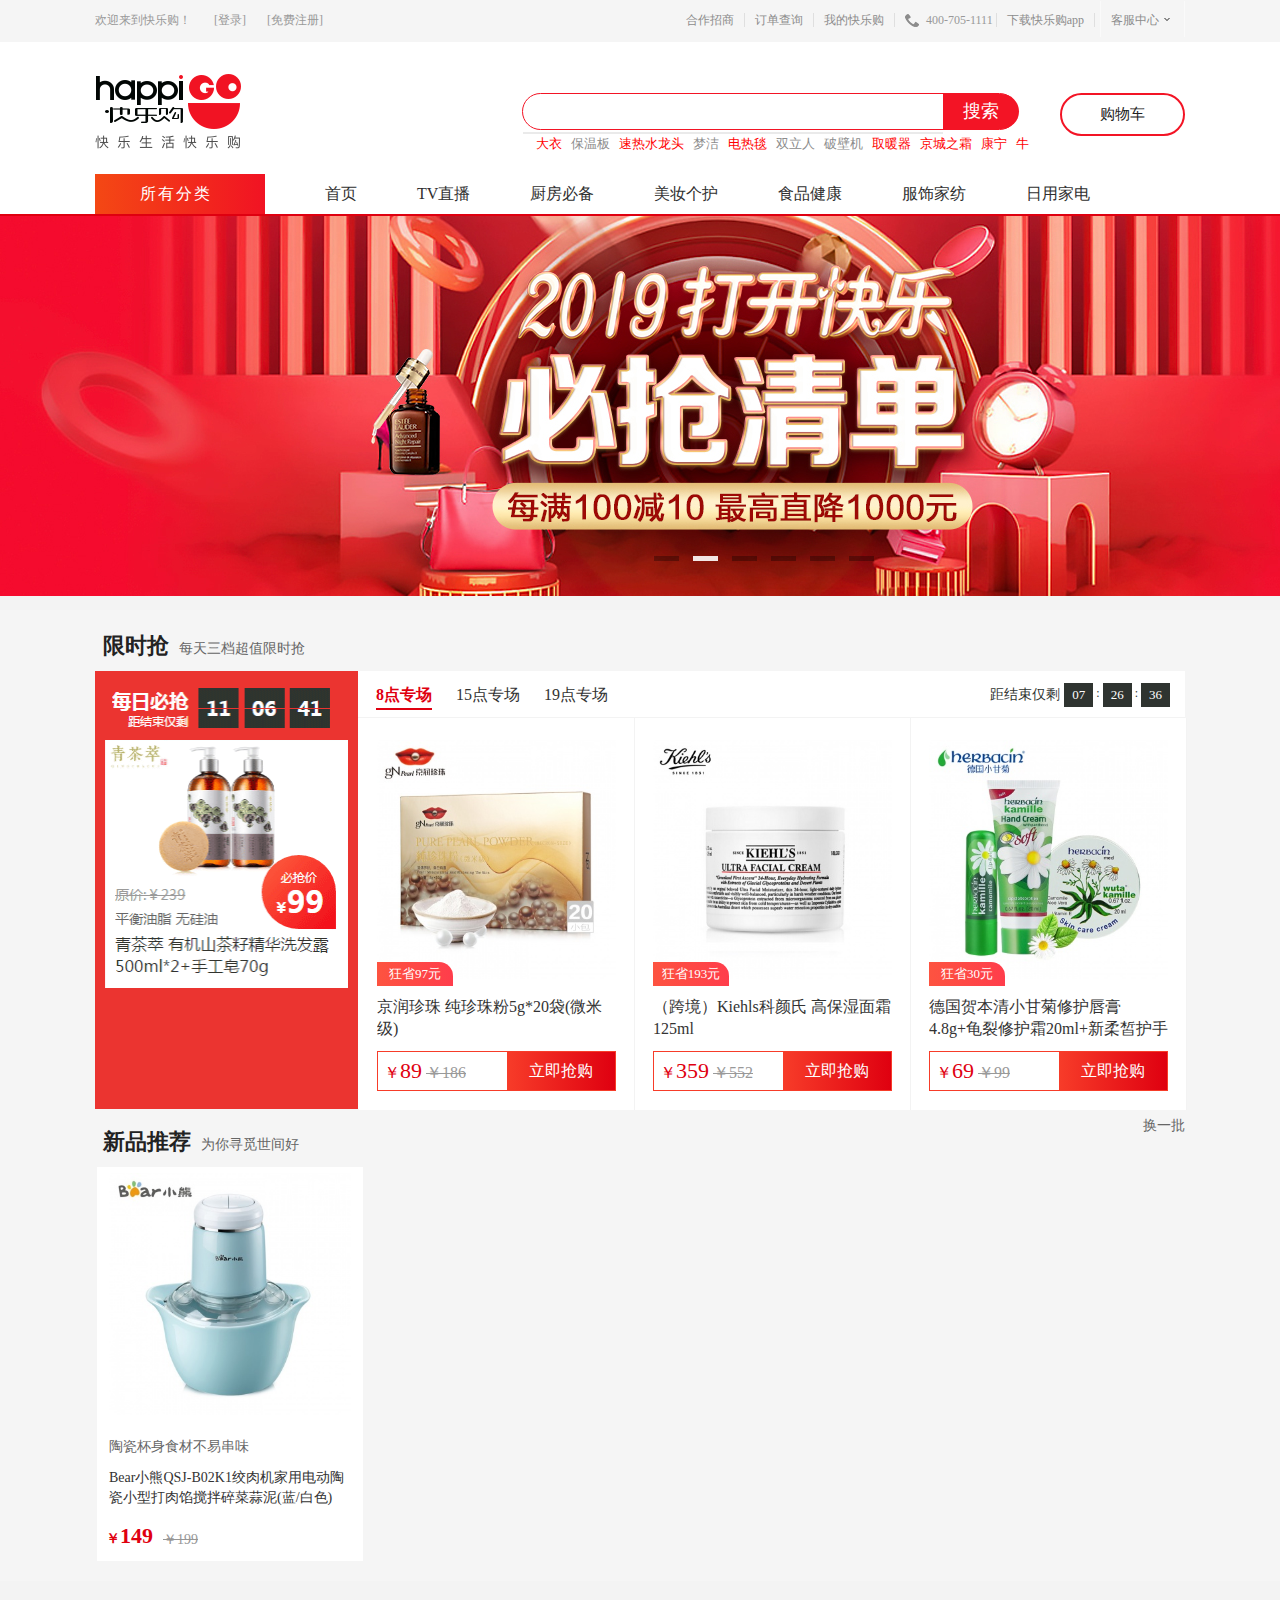
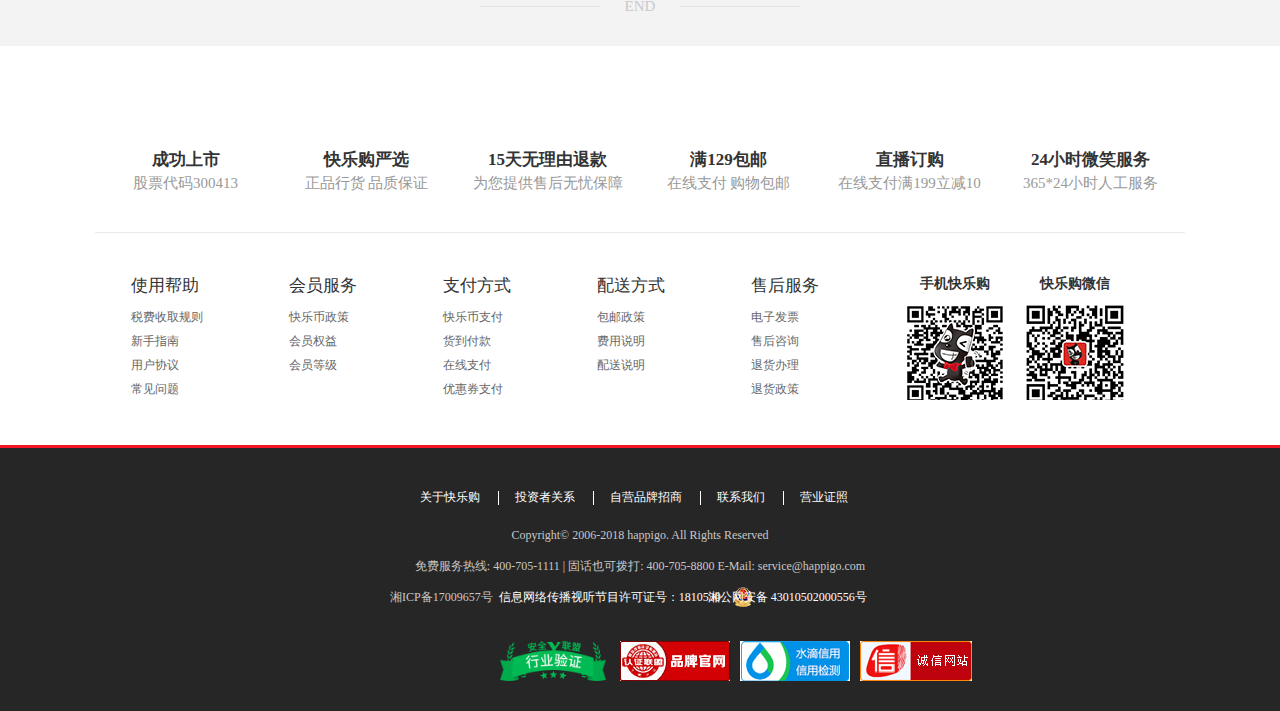
==== index.html @ 736593dd "毕业设计前端" ====
<!DOCTYPE html>
<html>

<head>
	<meta charset="UTF-8">
	<title></title>
	<link rel="stylesheet" type="text/css" href="css/reset.css" />
	<link rel="stylesheet" type="text/css" href="css/header.css" />
	<link rel="stylesheet" type="text/css" href="css/footer.css" />
	<link rel="stylesheet" type="text/css" href="css/details.css" />
	<link rel="stylesheet" href="css/index.css">
	<script src="js/jquery.min.js"></script>
	<script src="js/public.js"></script>
	<script src="js/index.js"></script>
	<!-- <script src="js/search.js"></script> -->

</head>

<body>
	<!--header-->
	<div id="header_top">
		<div class="header_top">
			<div class="h_t_l">
				<span class="h_t_l_wz">欢迎来到快乐购！</span>
				<a href="login.html" target="_blank" class="a_login">[登录] </a>
				<a href="register.html" class="a_reg">[免费注册]</a>
			</div>

			<div class="h_t_r">
				<ul>
					<li><a href="#" target="_blank">合作招商</a><span class="line"></span></li>
					<li><a href="#" target="_blank">订单查询</a><span class="line"></span></li>
					<li><a href="#" target="_blank">我的快乐购</a><span class="line"></span></li>
					<li>
						<i class="tel_icon"></i>
						<span class="sp_tel">400-705-1111</span>
						<span class="line"></span>
					</li>
					<li class="d_l_hgp">
						<a href="#">下载快乐购app</a><span class="line"></span>
						<div class="down_load_hpg" style="display: none;">
							<div class="down_load_border">
								<!--<b class="icon_top"></b>-->
								<img src="image/app.png">
								<p>快乐生活 快乐购</p>
							</div>
						</div>
					</li>
					<li class="cus_c_box">
						<a href="#">客服中心<b class="b_down"></b></a>
						<div class="cus_center" style="display: none;">
							<a href="#">帮助中心</a>
							<a href="#">会员反馈</a>
						</div>
					</li>
				</ul>
			</div>
		</div>
	</div>

	<!--header_center-->
	<div id="header_center">
		<div class="header_center">
			<div class="h_c_logo">
				<a href="#"><img src="image/logo.png"></a>
			</div>

			<div class="h_c_search">
				<div class="search_input">
					<i class="icon iconfont iconsearch"> </i>

					<form id="form1">
						<input autocomplete="off" hc="坚果"  id="keyword" class="txt_searchbox" type="text" name="keyword"
						 value="">
						<input class="btn_search" type="button" value="搜索">
					</form>
					<div class="search_his_list" >
						<ul id="oul">
							<!-- <li>
								<a class="s_h_a_key" href="#">保温</a><span class="s_h_span_count">约100000个结果</span></li>
							<li>
								<a class="s_h_a_key" href="#">保温</a><span class="s_h_span_count">约10个结果</span></li> -->
						</ul>
					</div>
				</div>
				<div class="search_key">
					<a href="#" target="_blank" title="大衣"><span style="color:#f00">大衣</span></a>
					<a href="#" target="_blank" title="保温板"> 保温板</a>
					<a href="#" target="_blank" title="速热水龙头"><span style="color:#f00">速热水龙头</span></a>
					<a href="#" target="_blank" title="梦洁">梦洁</a>
					<a href="#" target="_blank" title="电热毯"><span style="color:#f00">电热毯</span></a>
					<a href="#" target="_blank" title="双立人">双立人</a>
					<a href="#" target="_blank" title="破壁机">破壁机</a>
					<a href="#" target="_blank" title="取暖器"><span style="color:#f00">取暖器</span></a>
					<a href="#" target="_blank" title="京城之霜"><span style="color:#f00">京城之霜</span></a>
					<a href="#" target="_blank" title="康宁"><span style="color:#f00">康宁</span></a>
					<a href="#" target="_blank" title="牛奶"><span style="color:#f00">牛奶</span></a>
					<a href="#" target="_blank" title="羽绒服">羽绒服</a>
				</div>
			</div>
			<div class="h_c_right">
				<a href="#" class="h_c_r_car">
					<i class="iconfont_car iconfont"></i>
					<span>购物车</span>
				</a>
			</div>
		</div>
	</div>
	<!--nav-->
	<div id="nav">
		<div style="border-bottom: 2px solid #df0010;">
			<div class="w1090">
				<div class="full_nav">
					<ul class="nav">
						<li class="li_all_type">
							<a href="#"><i class="iconfont b_down"></i>所有分类</a>
						</li>
						<li class="home  on"><a href="/">首页</a></li>
						<li><a href="#">TV直播</a></li>
						<li><a href="category.html">厨房必备</a></li>
						<li><a href="category1.html">美妆个护</a></li>
						<li><a href="category2.html">食品健康</a></li>
						<li><a href="category3.html">服饰家纺</a></li>
						<li><a href="category4.html">日用家电</a></li>
					</ul>
					<!--首页分类-->
					<div class="index_type" style="display: none;">
						<ul class="index_type_ul">
							<li class="li_has_down">
								<a class="type_color" target="_blank" href="#">
									<i class="iconfont i_type i_type_mwcf"></i> &nbsp 个护美妆 &nbsp<i class="iconfont icontypearrow"></i>
								</a>
								<div class="nav_type_list" style="display: none;">
									<ul class="se_type">
										<li class="ClearFix">
											<a class="type_tit" href="#">面部护理<i class="iconfont"></i></a>
											<div class="three_type">
												<a target="_blank" href="#">面膜</a>
												<a target="_blank" href="#">乳液面霜</a>
												<a target="_blank" href="#">精华</a>
												<a target="_blank" href="#">护肤套组</a>
												<a target="_blank" href="#">防晒隔离</a>
												<a target="_blank" href="#">爽肤水</a>
												<a target="_blank" href="#">洁面乳</a>
												<a target="_blank" href="#">眼部护理</a>
												<a target="_blank" href="#">眼膜</a>
											</div>
										</li>
										<li class="ClearFix">
											<a class="type_tit" href="#">香水彩妆<i class="iconfont"></i></a>
											<div class="three_type">
												<a target="_blank" href="#">唇膏唇彩</a>
												<a target="_blank" href="#">遮瑕</a>
												<a target="_blank" href="#">粉底粉饼</a>
												<a target="_blank" href="#">睫毛膏</a>
												<a target="_blank" href="#">眉笔</a>
												<a target="_blank" href="#">眼影/眼线</a>
												<a target="_blank" href="#">彩妆工具</a>
												<a target="_blank" href="#">卸妆</a>
												<a target="_blank" href="#">眼部护理</a>
												<a target="_blank" href="#">女士香水</a>
											</div>
										</li>
										<li class="ClearFix">
											<a class="type_tit" href="#">美发护发<i class="iconfont"></i></a>
											<div class="three_type">
												<a target="_blank" href="#">洗发水</a>
												<a target="_blank" href="#">护发素</a>
												<a target="_blank" href="#">洗护套装</a>
												<a target="_blank" href="#">卷发棒</a>
												<a target="_blank" href="#">电吹风</a>
												<a target="_blank" href="#">染发</a>
												<a target="_blank" href="#">电吹风</a>
												<a target="_blank" href="#">染发</a>
											</div>
										</li>
										<li class="ClearFix">
											<a class="type_tit" href="#">身体护理<i class="iconfont"></i></a>
											<div class="three_type">
												<a target="_blank" href="#">私密护理</a>
												<a target="_blank" href="#">手工皂</a>
												<a target="_blank" href="#">美容养颜</a>
												<a target="_blank" href="#">磨砂膏</a>
												<a target="_blank" href="#">沐浴露</a>
												<a target="_blank" href="#">手足护理</a>
												<a target="_blank" href="#">身体乳</a>
												<a target="_blank" href="#">香薰精油</a>
												<a target="_blank" href="#">卫生巾</a>
												<a target="_blank" href="#">纤体瘦身</a>
											</div>
										</li>
										<li class="ClearFix">
											<a class="type_tit" href="#">美容工具<i class="iconfont"></i></a>
											<div class="three_type">
												<a target="_blank" href="#">美容仪</a>
												<a target="_blank" href="#">洁面仪</a>
												<a target="_blank" href="#">理发器</a>
												<a target="_blank" href="#">剃须刀</a>
												<a target="_blank" href="#">剃毛器</a>
												<a target="_blank" href="#">美容配件</a>
												<a target="_blank" href="#">剃毛器</a>
												<a target="_blank" href="#">美容配件</a>
											</div>
										</li>
										<li class="ClearFix">
											<a class="type_tit" href="#">口腔护理<i class="iconfont"></i></a>
											<div class="three_type">
												<a target="_blank" href="#">牙膏</a>
												<a target="_blank" href="#">牙刷</a>
											</div>
										</li>
									</ul>
								</div>
							</li>
							<li class="li_has_down">
								<!--食品健康 餐厨日用 服装配饰 布艺家纺 家电数码 品牌馆-->
								<a class="type_color" target="_blank" href="#">
									<i class="iconfont i_type i_type_mwcf"></i> &nbsp 食品健康 &nbsp<i class="iconfont icontypearrow"></i>
								</a>
								<div class="nav_type_list" style="display: none;">
									<ul class="se_type">
										<li class="ClearFix">
											<a class="type_tit" href="#">饮料冲调<i class="iconfont"></i></a>
											<div class="three_type">
												<a target="_blank" href="#">牛奶/酸奶</a>
												<a target="_blank" href="#">麦片/代餐粉</a>
												<a target="_blank" href="#">蜂蜜</a>
												<a target="_blank" href="#">冲调饮品</a>
												<a target="_blank" href="#">红糖/黑糖</a>
												<a target="_blank" href="#">咖啡</a>
												<a target="_blank" href="#">红糖/黑糖</a>
												<a target="_blank" href="#">咖啡</a>
											</div>
										</li>
										<li class="ClearFix">
											<a class="type_tit" href="#">粮油调味<i class="iconfont"></i></a>
											<div class="three_type">
												<a target="_blank" href="#">米面</a>
												<a target="_blank" href="#">五谷</a>
												<a target="_blank" href="#">食用油</a>
												<a target="_blank" href="#">速食食品</a>
												<a target="_blank" href="#">南北干货</a>
												<a target="_blank" href="#">调料</a>
												<a target="_blank" href="#">腊味</a>
												<a target="_blank" href="#">调料</a>
												<a target="_blank" href="#">腊味</a>
											</div>
										</li>
										<li class="ClearFix">
											<a class="type_tit" href="#">酒水茗茶<i class="iconfont"></i></a>
											<div class="three_type">
												<a target="_blank" href="#">白酒</a>
												<a target="_blank" href="#">进口红酒</a>
												<a target="_blank" href="#">国产红酒</a>
												<a target="_blank" href="#">啤酒</a>
												<a target="_blank" href="#">黑茶/普洱</a>
												<a target="_blank" href="#">红茶/绿茶</a>
												<a target="_blank" href="#">花草茶</a>
											</div>
										</li>
										<li class="ClearFix">
											<a class="type_tit" href="#">休闲食品<i class="iconfont"></i></a>
											<div class="three_type">
												<a target="_blank" href="#">坚果/果干</a>
												<a target="_blank" href="#">饼干糕点</a>
												<a target="_blank" href="#">糖果/巧克力</a>
												<a target="_blank" href="#">零食</a>
												<a target="_blank" href="#">麻辣零食</a>
												<a target="_blank" href="#">饼干糕点</a>
												<a target="_blank" href="#">糖果/巧克力</a>
												<a target="_blank" href="#">零食</a>
											</div>
										</li>
										<li class="ClearFix">
											<a class="type_tit" href="#">营养保健<i class="iconfont"></i></a>
											<div class="three_type">
												<a target="_blank" href="#">红枣/枸杞</a>
												<a target="_blank" href="#">女性保养</a>
												<a target="_blank" href="#">阿胶/燕窝</a>
												<a target="_blank" href="#">传统滋补</a>
												<a target="_blank" href="#">基本保健</a>
												<a target="_blank" href="#">瘦身/酵素</a>
												<a target="_blank" href="#">花草茶</a>
											</div>
										</li>
										<li class="ClearFix">
											<a class="type_tit" href="#">生鲜食品<i class="iconfont"></i></a>
											<div class="three_type">
												<a target="_blank" href="#">新鲜果蔬</a>
												<a target="_blank" href="#">肉类</a>
												<a target="_blank" href="#">家禽蛋类</a>
												<a target="_blank" href="#">大闸蟹</a>
												<a target="_blank" href="#">生鲜水产</a>
											</div>
										</li>
									</ul>
								</div>
							</li>
							<li class="li_has_down">
								<!--食品健康 餐厨日用 服装配饰 布艺家纺 家电数码 品牌馆-->
								<a class="type_color" target="_blank" href="#">
									<i class="iconfont i_type i_type_mwcf"></i> &nbsp 餐厨日用 &nbsp<i class="iconfont icontypearrow"></i>
								</a>
								<div class="nav_type_list" style="display: none;">
									<ul class="se_type">
										<li class="ClearFix">
											<a class="type_tit" href="#">烹饪锅具<i class="iconfont"></i></a>
											<div class="three_type">
												<a href="#">透明锅</a>
												<a href="#">炒锅/煎锅</a>
												<a href="#">汤锅/奶锅</a>
												<a href="#">大牌锅具</a>
												<a href="#">高速快锅</a>
												<a href="#">煲</a>
												<a href="#">炒锅/煎锅</a>
												<a href="#">汤锅/奶锅</a>
											</div>
										</li>
										<li class="ClearFix">
											<a class="type_tit" href="#">生活用品<i class="iconfont"></i></a>
											<div class="three_type">
												<a href="#">个人清洁</a>
												<a href="#">厨房用品</a>
												<a href="#">日常用品</a>
												<a href="#">个人清洁</a>
												<a href="#">厨房用品</a>
												<a href="#">日常用品</a>
												<a href="#">日常用品</a>
											</div>
										</li>
										<li class="ClearFix">
											<a class="type_tit" href="#">厨房电器<i class="iconfont"></i></a>
											<div class="three_type">
												<a href="#">电热水龙头</a>
												<a href="#">保温板</a>
												<a href="#">破壁/豆浆机</a>
												<a href="#">养生/电水壶</a>
												<a href="#">电饭煲</a>
												<a href="#">电炖/电火锅</a>
												<a href="#">电压力/电蒸锅</a>
												<a href="#">烤箱/微波炉</a>
												<a href="#">净水设备</a>
												<a href="#">料理/研磨机</a>
												<a href="#">榨汁/原汁机</a>
												<a href="#">酵素/酸奶机</a>
												<a href="#">面包/和面机</a>
												<a href="#">吐司/煮蛋器</a>
												<a href="#">烟灶消热</a>
												<a href="#">炉具</a>
												<a href="#">消毒/保洁柜</a>
												<a href="#">洗碗机</a>
												<a href="#">咖啡机</a>
												<a href="#">甜点机</a>
												<a href="#">冰淇淋机</a>
											</div>
										</li>
										<li class="ClearFix">
											<a class="type_tit" href="#">清洁收纳<i class="iconfont"></i></a>
											<div class="three_type">
												<a href="#">清洁用品</a>
												<a href="#">收纳用品</a>
												<a href="#">晾晒置物</a>
												<a href="#">清洁用品</a>
												<a href="#">收纳用品</a>
												<a href="#">晾晒置物</a>
												<a href="#">清洁用品</a>
											</div>
										</li>
										<li class="ClearFix">
											<a class="type_tit" href="#">厨房用具<i class="iconfont"></i></a>
											<div class="three_type">
												<a href="#">刀</a>
												<a href="#">砧板/托盘</a>
												<a href="#">保鲜盒/罐</a>
												<a href="#">米箱</a>
												<a href="#">刀</a>
												<a href="#">砧板/托盘</a>
												<a href="#">保鲜盒/罐</a>
												<a href="#">米箱</a>
											</div>
										</li>
										<li class="ClearFix">
											<a class="type_tit" href="#">厨房配件<i class="iconfont"></i></a>
											<div class="three_type">
												<a href="#">保温饭盒</a>
												<a href="#">置物架</a>
												<a href="#">冰箱收纳</a>
												<a href="#">调料收纳</a>
												<a href="#">厨房小工具</a>
												<a href="#">厨房清洁</a>
												<a href="#">厨房小工具</a>
												<a href="#">厨房清洁</a>
											</div>
										</li>
										<li class="ClearFix">
											<a class="type_tit" href="#">家装建材<i class="iconfont"></i></a>
											<div class="three_type">
												<a href="#">照明灯具</a>
												<a href="#">卫浴用品</a>
												<a href="#">其他</a>
											</div>
										</li>
									</ul>
								</div>
							</li>
							<li class="li_has_down">
								<!--食品健康 餐厨日用 服装配饰 布艺家纺 家电数码 品牌馆-->
								<a class="type_color" target="_blank" href="#">
									<i class="iconfont i_type i_type_mwcf"></i> &nbsp 服装配饰 &nbsp<i class="iconfont icontypearrow"></i>
								</a>
								<div class="nav_type_list" style="display: none;">
									<ul class="se_type">
										<li class="ClearFix">
											<a class="type_tit" href="#">面部护理<i class="iconfont"></i></a>
											<div class="three_type">
												<a target="_blank" href="#">面膜</a>
												<a target="_blank" href="#">乳液面霜</a>
												<a target="_blank" href="#">精华</a>
												<a target="_blank" href="#">护肤套组</a>
												<a target="_blank" href="#">防晒隔离</a>
												<a target="_blank" href="#">爽肤水</a>
												<a target="_blank" href="#">洁面乳</a>
												<a target="_blank" href="#">眼部护理</a>
												<a target="_blank" href="#">眼膜</a>
											</div>
										</li>
										<li class="ClearFix">
											<a class="type_tit" href="#">香水彩妆<i class="iconfont"></i></a>
											<div class="three_type">
												<a target="_blank" href="#">唇膏唇彩</a>
												<a target="_blank" href="#">遮瑕</a>
												<a target="_blank" href="#">粉底粉饼</a>
												<a target="_blank" href="#">睫毛膏</a>
												<a target="_blank" href="#">眉笔</a>
												<a target="_blank" href="#">眼影/眼线</a>
												<a target="_blank" href="#">彩妆工具</a>
												<a target="_blank" href="#">卸妆</a>
												<a target="_blank" href="#">眼部护理</a>
												<a target="_blank" href="#">女士香水</a>
											</div>
										</li>
										<li class="ClearFix">
											<a class="type_tit" href="#">美发护发<i class="iconfont"></i></a>
											<div class="three_type">
												<a target="_blank" href="#">洗发水</a>
												<a target="_blank" href="#">护发素</a>
												<a target="_blank" href="#">洗护套装</a>
												<a target="_blank" href="#">卷发棒</a>
												<a target="_blank" href="#">电吹风</a>
												<a target="_blank" href="#">染发</a>
												<a target="_blank" href="#">电吹风</a>
												<a target="_blank" href="#">染发</a>
											</div>
										</li>
										<li class="ClearFix">
											<a class="type_tit" href="#">身体护理<i class="iconfont"></i></a>
											<div class="three_type">
												<a target="_blank" href="#">私密护理</a>
												<a target="_blank" href="#">手工皂</a>
												<a target="_blank" href="#">美容养颜</a>
												<a target="_blank" href="#">磨砂膏</a>
												<a target="_blank" href="#">沐浴露</a>
												<a target="_blank" href="#">手足护理</a>
												<a target="_blank" href="#">身体乳</a>
												<a target="_blank" href="#">香薰精油</a>
												<a target="_blank" href="#">卫生巾</a>
												<a target="_blank" href="#">纤体瘦身</a>
											</div>
										</li>
										<li class="ClearFix">
											<a class="type_tit" href="#">美容工具<i class="iconfont"></i></a>
											<div class="three_type">
												<a target="_blank" href="#">美容仪</a>
												<a target="_blank" href="#">洁面仪</a>
												<a target="_blank" href="#">理发器</a>
												<a target="_blank" href="#">剃须刀</a>
												<a target="_blank" href="#">剃毛器</a>
												<a target="_blank" href="#">美容配件</a>
												<a target="_blank" href="#">剃毛器</a>
												<a target="_blank" href="#">美容配件</a>
											</div>
										</li>
										<li class="ClearFix">
											<a class="type_tit" href="#">口腔护理<i class="iconfont"></i></a>
											<div class="three_type">
												<a target="_blank" href="#">牙膏</a>
												<a target="_blank" href="#">牙刷</a>
											</div>
										</li>
									</ul>
								</div>
							</li>
							<li class="li_has_down">
								<!--食品健康 餐厨日用 服装配饰 布艺家纺 家电数码 品牌馆-->
								<a class="type_color" target="_blank" href="#">
									<i class="iconfont i_type i_type_mwcf"></i> &nbsp 布艺家纺 &nbsp<i class="iconfont icontypearrow"></i>
								</a>
								<div class="nav_type_list" style="display: none;">
									<ul class="se_type">
										<li class="ClearFix">
											<a class="type_tit" href="#">面部护理<i class="iconfont"></i></a>
											<div class="three_type">
												<a target="_blank" href="#">面膜</a>
												<a target="_blank" href="#">乳液面霜</a>
												<a target="_blank" href="#">精华</a>
												<a target="_blank" href="#">护肤套组</a>
												<a target="_blank" href="#">防晒隔离</a>
												<a target="_blank" href="#">爽肤水</a>
												<a target="_blank" href="#">洁面乳</a>
												<a target="_blank" href="#">眼部护理</a>
												<a target="_blank" href="#">眼膜</a>
											</div>
										</li>
										<li class="ClearFix">
											<a class="type_tit" href="#">香水彩妆<i class="iconfont"></i></a>
											<div class="three_type">
												<a target="_blank" href="#">唇膏唇彩</a>
												<a target="_blank" href="#">遮瑕</a>
												<a target="_blank" href="#">粉底粉饼</a>
												<a target="_blank" href="#">睫毛膏</a>
												<a target="_blank" href="#">眉笔</a>
												<a target="_blank" href="#">眼影/眼线</a>
												<a target="_blank" href="#">彩妆工具</a>
												<a target="_blank" href="#">卸妆</a>
												<a target="_blank" href="#">眼部护理</a>
												<a target="_blank" href="#">女士香水</a>
											</div>
										</li>
										<li class="ClearFix">
											<a class="type_tit" href="#">美发护发<i class="iconfont"></i></a>
											<div class="three_type">
												<a target="_blank" href="#">洗发水</a>
												<a target="_blank" href="#">护发素</a>
												<a target="_blank" href="#">洗护套装</a>
												<a target="_blank" href="#">卷发棒</a>
												<a target="_blank" href="#">电吹风</a>
												<a target="_blank" href="#">染发</a>
												<a target="_blank" href="#">电吹风</a>
												<a target="_blank" href="#">染发</a>
											</div>
										</li>
										<li class="ClearFix">
											<a class="type_tit" href="#">身体护理<i class="iconfont"></i></a>
											<div class="three_type">
												<a target="_blank" href="#">私密护理</a>
												<a target="_blank" href="#">手工皂</a>
												<a target="_blank" href="#">美容养颜</a>
												<a target="_blank" href="#">磨砂膏</a>
												<a target="_blank" href="#">沐浴露</a>
												<a target="_blank" href="#">手足护理</a>
												<a target="_blank" href="#">身体乳</a>
												<a target="_blank" href="#">香薰精油</a>
												<a target="_blank" href="#">卫生巾</a>
												<a target="_blank" href="#">纤体瘦身</a>
											</div>
										</li>
										<li class="ClearFix">
											<a class="type_tit" href="#">美容工具<i class="iconfont"></i></a>
											<div class="three_type">
												<a target="_blank" href="#">美容仪</a>
												<a target="_blank" href="#">洁面仪</a>
												<a target="_blank" href="#">理发器</a>
												<a target="_blank" href="#">剃须刀</a>
												<a target="_blank" href="#">剃毛器</a>
												<a target="_blank" href="#">美容配件</a>
												<a target="_blank" href="#">剃毛器</a>
												<a target="_blank" href="#">美容配件</a>
											</div>
										</li>
										<li class="ClearFix">
											<a class="type_tit" href="#">口腔护理<i class="iconfont"></i></a>
											<div class="three_type">
												<a target="_blank" href="#">牙膏</a>
												<a target="_blank" href="#">牙刷</a>
											</div>
										</li>
									</ul>
								</div>
							</li>
							<li class="li_has_down">
								<a class="type_color" target="_blank" href="#">
									<i class="iconfont i_type i_type_mwcf"></i> &nbsp 家电数码 &nbsp<i class="iconfont icontypearrow"></i>
								</a>
								<div class="nav_type_list" style="display: none;">
									<ul class="se_type">
										<li class="ClearFix">
											<a class="type_tit" href="#">面部护理<i class="iconfont"></i></a>
											<div class="three_type">
												<a target="_blank" href="#">面膜</a>
												<a target="_blank" href="#">乳液面霜</a>
												<a target="_blank" href="#">精华</a>
												<a target="_blank" href="#">护肤套组</a>
												<a target="_blank" href="#">防晒隔离</a>
												<a target="_blank" href="#">爽肤水</a>
												<a target="_blank" href="#">洁面乳</a>
												<a target="_blank" href="#">眼部护理</a>
												<a target="_blank" href="#">眼膜</a>
											</div>
										</li>
										<li class="ClearFix">
											<a class="type_tit" href="#">香水彩妆<i class="iconfont"></i></a>
											<div class="three_type">
												<a target="_blank" href="#">唇膏唇彩</a>
												<a target="_blank" href="#">遮瑕</a>
												<a target="_blank" href="#">粉底粉饼</a>
												<a target="_blank" href="#">睫毛膏</a>
												<a target="_blank" href="#">眉笔</a>
												<a target="_blank" href="#">眼影/眼线</a>
												<a target="_blank" href="#">彩妆工具</a>
												<a target="_blank" href="#">卸妆</a>
												<a target="_blank" href="#">眼部护理</a>
												<a target="_blank" href="#">女士香水</a>
											</div>
										</li>
										<li class="ClearFix">
											<a class="type_tit" href="#">美发护发<i class="iconfont"></i></a>
											<div class="three_type">
												<a target="_blank" href="#">洗发水</a>
												<a target="_blank" href="#">护发素</a>
												<a target="_blank" href="#">洗护套装</a>
												<a target="_blank" href="#">卷发棒</a>
												<a target="_blank" href="#">电吹风</a>
												<a target="_blank" href="#">染发</a>
												<a target="_blank" href="#">电吹风</a>
												<a target="_blank" href="#">染发</a>
											</div>
										</li>
										<li class="ClearFix">
											<a class="type_tit" href="#">身体护理<i class="iconfont"></i></a>
											<div class="three_type">
												<a target="_blank" href="#">私密护理</a>
												<a target="_blank" href="#">手工皂</a>
												<a target="_blank" href="#">美容养颜</a>
												<a target="_blank" href="#">磨砂膏</a>
												<a target="_blank" href="#">沐浴露</a>
												<a target="_blank" href="#">手足护理</a>
												<a target="_blank" href="#">身体乳</a>
												<a target="_blank" href="#">香薰精油</a>
												<a target="_blank" href="#">卫生巾</a>
												<a target="_blank" href="#">纤体瘦身</a>
											</div>
										</li>
										<li class="ClearFix">
											<a class="type_tit" href="#">美容工具<i class="iconfont"></i></a>
											<div class="three_type">
												<a target="_blank" href="#">美容仪</a>
												<a target="_blank" href="#">洁面仪</a>
												<a target="_blank" href="#">理发器</a>
												<a target="_blank" href="#">剃须刀</a>
												<a target="_blank" href="#">剃毛器</a>
												<a target="_blank" href="#">美容配件</a>
												<a target="_blank" href="#">剃毛器</a>
												<a target="_blank" href="#">美容配件</a>
											</div>
										</li>
										<li class="ClearFix">
											<a class="type_tit" href="#">口腔护理<i class="iconfont"></i></a>
											<div class="three_type">
												<a target="_blank" href="#">牙膏</a>
												<a target="_blank" href="#">牙刷</a>
											</div>
										</li>
									</ul>
								</div>
							</li>
							<li class="li_has_down">
								<!--食品健康 餐厨日用 服装配饰 布艺家纺 家电数码 品牌馆-->
								<a class="type_color" target="_blank" href="#">
									<i class="iconfont i_type i_type_mwcf"></i> &nbsp &nbsp 品牌馆 &nbsp &nbsp<i class="iconfont icontypearrow"></i>
								</a>
								<div class="nav_type_list" style="display: none;">
									<ul class="se_type">
										<li class="ClearFix">
											<a class="type_tit" href="#">烹饪锅具<i class="iconfont"></i></a>
											<div class="three_type">
												<a href="#">透明锅</a>
												<a href="#">炒锅/煎锅</a>
												<a href="#">汤锅/奶锅</a>
												<a href="#">大牌锅具</a>
												<a href="#">高速快锅</a>
												<a href="#">煲</a>
												<a href="#">炒锅/煎锅</a>
												<a href="#">汤锅/奶锅</a>
											</div>
										</li>
										<li class="ClearFix">
											<a class="type_tit" href="#">生活用品<i class="iconfont"></i></a>
											<div class="three_type">
												<a href="#">个人清洁</a>
												<a href="#">厨房用品</a>
												<a href="#">日常用品</a>
												<a href="#">个人清洁</a>
												<a href="#">厨房用品</a>
												<a href="#">日常用品</a>
												<a href="#">日常用品</a>
											</div>
										</li>
										<li class="ClearFix">
											<a class="type_tit" href="#">厨房电器<i class="iconfont"></i></a>
											<div class="three_type">
												<a href="#">电热水龙头</a>
												<a href="#">保温板</a>
												<a href="#">破壁/豆浆机</a>
												<a href="#">养生/电水壶</a>
												<a href="#">电饭煲</a>
												<a href="#">电炖/电火锅</a>
												<a href="#">电压力/电蒸锅</a>
												<a href="#">烤箱/微波炉</a>
												<a href="#">净水设备</a>
												<a href="#">料理/研磨机</a>
												<a href="#">榨汁/原汁机</a>
												<a href="#">酵素/酸奶机</a>
												<a href="#">面包/和面机</a>
												<a href="#">吐司/煮蛋器</a>
												<a href="#">烟灶消热</a>
												<a href="#">炉具</a>
												<a href="#">消毒/保洁柜</a>
												<a href="#">洗碗机</a>
												<a href="#">咖啡机</a>
												<a href="#">甜点机</a>
												<a href="#">冰淇淋机</a>
											</div>
										</li>
										<li class="ClearFix">
											<a class="type_tit" href="#">清洁收纳<i class="iconfont"></i></a>
											<div class="three_type">
												<a href="#">清洁用品</a>
												<a href="#">收纳用品</a>
												<a href="#">晾晒置物</a>
												<a href="#">清洁用品</a>
												<a href="#">收纳用品</a>
												<a href="#">晾晒置物</a>
												<a href="#">清洁用品</a>
											</div>
										</li>
										<li class="ClearFix">
											<a class="type_tit" href="#">厨房用具<i class="iconfont"></i></a>
											<div class="three_type">
												<a href="#">刀</a>
												<a href="#">砧板/托盘</a>
												<a href="#">保鲜盒/罐</a>
												<a href="#">米箱</a>
												<a href="#">刀</a>
												<a href="#">砧板/托盘</a>
												<a href="#">保鲜盒/罐</a>
												<a href="#">米箱</a>
											</div>
										</li>
										<li class="ClearFix">
											<a class="type_tit" href="#">厨房配件<i class="iconfont"></i></a>
											<div class="three_type">
												<a href="#">保温饭盒</a>
												<a href="#">置物架</a>
												<a href="#">冰箱收纳</a>
												<a href="#">调料收纳</a>
												<a href="#">厨房小工具</a>
												<a href="#">厨房清洁</a>
												<a href="#">厨房小工具</a>
												<a href="#">厨房清洁</a>
											</div>
										</li>
										<li class="ClearFix">
											<a class="type_tit" href="#">家装建材<i class="iconfont"></i></a>
											<div class="three_type">
												<a href="#">照明灯具</a>
												<a href="#">卫浴用品</a>
												<a href="#">其他</a>
											</div>
										</li>
									</ul>
								</div>
							</li>
						</ul>
					</div>
				</div>

			</div>
		</div>
	</div>

	<!--banner-->
	<div id="details">
		<div class="details">
			<div class="banner" id="banner">
				<ul class="img-list" id="img-list">
					<li style="z-index: 6;"><img src="image/banner1.jpg"></li>
					<li style="z-index: 5;"><img src="image/banner2.jpg"></li>
					<li style="z-index: 4;"><img src="image/banner3.jpg"></li>
					<li style="z-index: 3;"><img src="image/banner4.jpg"></li>
					<li style="z-index: 2;"><img src="image/banner5.jpg"></li>
					<li style="z-index: 1;"><img src="image/banner6.jpg"></li>
				</ul>

				<ul style="z-index: 10;" class="banner-nav-list" id="banner-nav-list">
					<span class=""></span>
					<span class="on"></span>
					<span class=""></span>
					<span class=""></span>
					<span class=""></span>
					<span class=""></span>
				</ul>
			</div>

			<!--限时抢-->
			<!--标题-->
			<div id="xsq">
				<div class="xsq">
					<div class="vedio_title ClearFix">
						<div class="v_h2">
							<p class="h2_top"><i></i>限时抢<span>每天三档超值限时抢</span></p>
						</div>
					</div>
					<!--左边-->
					<img class="xsqg_L" src="image/xsq_l.png" />
					<!--右边-->
					<div class="xsqg_R">
						<!--限时抢切换tab-->
						<div class="floor_title">
							<ul class="floor_type">
								<li class="on"><a href="javascript:;">8点专场</a></li>
								<li><a href="javascript:;">15点专场</a></li>
								<li><a href="javascript:;">19点专场</a></li>
							</ul>
							<div class="xsqg_djs" style="display:none">
								距结束仅剩<span class="xsqg_djs_time djs_time" data-endtime="26796"><b class="djs_h">07</b><span>:</span><b class="djs_m">26</b><span>:</span><b
								class="djs_s">36</b></span>
							</div>
							<div class="xsqg_djs">
								距结束仅剩<span class="xsqg_djs_time djs_time" data-endtime="26796"><b class="djs_h">07</b><span>:</span><b class="djs_m">26</b><span>:</span><b
								class="djs_s">36</b></span>
							</div>
							<div class="xsqg_djs" style="display:none">
								距开始仅剩<span class="xsqg_djs_time djs_time" data-endtime="8796"><b class="djs_h">02</b><span>:</span><b class="djs_m">26</b><span>:</span><b
								class="djs_s">36</b></span>
							</div>
						</div>
						<!--限时抢商品 8点专场-->
						<div class="xsqg_list">
							<div class="tempWrap" style="overflow:hidden; position:relative; width:828px">
								<ul class="xsqg_ul" style="width: 5244px; left: 0px; position: relative; overflow: hidden; padding: 0px; margin: 0px;">
									<!--li_start已开始 li_wait 提前看 li_over 已经束-->
									<li class="li_start hrefB" style="float: left; width: 239px;">
										<a href="detalis.html?bid=5ca2274a44a2653320d67e3b" target="_blank" class="sxqg_img hrefA">
											<img src="image/jrzz.jpg" style="display:inline" onerror="this.onerror=null;this.src='http://ecimg.happigo.com/resource/web/new_web/images/img_default_goods.png'">
											<div class="xsqg_jbkuangsheng">狂省97元</div>
										</a>
										<a href="detalis.html?bid=5ca2274a44a2653320d67e3b" target="_blank" class="xsqg_title hrefA">
											<p class="xsqg_title1">京润珍珠 纯珍珠粉5g*20袋(微米级)</p>
										</a>
										<div class="xsqg_btn">
											<div class="xsqg_l"><span class="xsqg_p1">￥<strong>89</strong></span>
												<span class="xsqg_p2">￥186</span>
											</div>
											<a href="detalis.html?bid=5ca2274a44a2653320d67e3b" target="_blank" class="xsqg_buy hrefA">立即抢购</a>
										</div>
									</li>

									<li class="li_start hrefB" style="float: left; width: 239px;">
										<a href="detalis.html?bid=5ca2e1f2e9c4101f2059bf98" target="_blank" class="sxqg_img hrefA">
											<img src="image/kr.jpg" style="display:inline" onerror="this.onerror=null;this.src='http://ecimg.happigo.com/resource/web/new_web/images/img_default_goods.png'">
											<div class="xsqg_jbkuangsheng">狂省193元</div>
										</a>
										<a href="detalis.html?bid=5ca2e1f2e9c4101f2059bf98" target="_blank" class="xsqg_title hrefA">
											<p class="xsqg_title1">（跨境）Kiehls科颜氏 高保湿面霜125ml</p>
										</a>
										<div class="xsqg_btn">
											<div class="xsqg_l"><span class="xsqg_p1">￥<strong>359</strong></span>
												<span class="xsqg_p2">￥552</span>
											</div>
											<a href="detalis.html?bid=5ca2e1f2e9c4101f2059bf98" target="_blank" class="xsqg_buy hrefA">立即抢购</a>
										</div>
									</li>

									<li class="li_start hrefB" style="float: left; width: 239px;">
										<a href="detalis.html?bid=5ca2e251e9c4101f2059bf99" target="_blank" class="sxqg_img hrefA">
											<img src="image/xgj.jpg" style="display:inline" onerror="this.onerror=null;this.src='http://ecimg.happigo.com/resource/web/new_web/images/img_default_goods.png'">
											<div class="xsqg_jbkuangsheng">狂省30元</div>
										</a>
										<a href="detalis.html?bid=5ca2e251e9c4101f2059bf99" target="_blank" class="xsqg_title hrefA">
											<p class="xsqg_title1">德国贺本清小甘菊修护唇膏4.8g+龟裂修护霜20ml+新柔皙护手霜20ml</p>
										</a>
										<div class="xsqg_btn">
											<div class="xsqg_l"><span class="xsqg_p1">￥<strong>69</strong></span>
												<span class="xsqg_p2">￥99</span>
											</div>
											<a href="detalis.html?bid=5ca2e251e9c4101f2059bf99" target="_blank" class="xsqg_buy hrefA">立即抢购</a>
										</div>
									</li>
								</ul>
							</div>
						</div>

					</div>
				</div>
			</div>

			<!--新品推荐-->
			<div id="xp">
				<div class="newbrand_box ">
					<!--标题-->
					<div class="vedio_title ClearFix">
						<div class="v_h2">
							<p class="h2_top"><i></i>新品推荐<span>为你寻觅世间好</span></p>
							<div class="change_goods" id="every_day_ajax" data-every-page="2"><i class="iconfont i_change_g"></i>换一批</div>
						</div>
					</div>
					<!--标题 end-->
					<!--商品列表-->
					<ul class="mryh_goods ClearFix floor_g_list" id="ul_every_day_data">
						<li class="hrefB">
							<a  class="div_a hrefA" target="_blank" href="detalis.html?bid=5ca2e2a8e9c4101f2059bf9a">
								<div class="a_con4_list">
									<p class="p_img">
										<img class="lazy" src="image/bear.jpg" id="goods_image_187136" style="display: inline;" onerror="this.onerror=null;this.src='http://ecimg.happigo.com/resource/web/new_web/images/img_default_goods.png'">
									</p>
								</div>
								<div>
									<p class="g_other_info">陶瓷杯身食材不易串味</p>
									<p class="p_title">Bear小熊QSJ-B02K1绞肉机家用电动陶瓷小型打肉馅搅拌碎菜蒜泥(蓝/白色)</p>
								</div>
								<p class="p_p">
									<span class="price1">￥<span>149</span></span>
									<span class="price2"><del>￥199</del></span>
								</p>
							</a>
						</li>
					</ul>
				</div>
			</div>
			<!--商品列表end -->


			<!--精选活动-->
			<!-- <div id="jxhd">
			<div class="newbrand_box ">
			<div class="vedio_title ClearFix">
				<div class="v_h2">
					<p class="h2_top"><i></i>精选活动</p>
				</div>
			</div> -->

			<!--end线-->
			<div class="type2_h2" id="myend" style="">
				<div class="h2_center">
					<h2 class="c">END</h2>
					<div class="center_line"></div>
				</div>
			</div>

		</div>
	</div>

	<!--底部-->
	<div class="footer">
		<div class="footer0">
			<div class="footer0-li">
				<i class="iconfont "></i>
				<p class="footer0_p1">成功上市</p>
				<p class="footer0_p2">股票代码300413</p>
			</div>
			<div class="footer0-li">
				<i class="iconfont "></i>
				<p class="footer0_p1">快乐购严选</p>
				<p class="footer0_p2">正品行货 品质保证</p>
			</div>
			<div class="footer0-li">
				<i class="iconfont "></i>
				<p class="footer0_p1">15天无理由退款</p>
				<p class="footer0_p2">为您提供售后无忧保障</p>
			</div>
			<div class="footer0-li">
				<i class="iconfont "></i>
				<p class="footer0_p1">满129包邮</p>
				<p class="footer0_p2">在线支付 购物包邮</p>
			</div>
			<div class="footer0-li">
				<i class="iconfont "></i>
				<p class="footer0_p1">直播订购</p>
				<p class="footer0_p2">在线支付满199立减10</p>
			</div>
			<div class="footer0-li">
				<i class="iconfont "></i>
				<p class="footer0_p1">24小时微笑服务</p>
				<p class="footer0_p2">365*24小时人工服务</p>
			</div>
		</div>
		<div class="footer_help ">
			<div class="footer1_l ">
				<dl class="helpDL">
					<dt>
						<h5>使用帮助</h5>
					</dt>
					<dd><a href="#" title="税费收取规则" target="_blank"> 税费收取规则 </a></dd>
					<dd><a href="#" title="新手指南" target="_blank"> 新手指南 </a></dd>
					<dd><a href="#" title="用户协议" target="_blank"> 用户协议 </a></dd>
					<dd><a href="#" title="常见问题" target="_blank"> 常见问题 </a></dd>
				</dl>
				<dl class="helpDL">
					<dt>
						<h5>会员服务</h5>
					</dt>
					<dd><a href="#" title="快乐币政策" target="_blank"> 快乐币政策 </a></dd>
					<dd><a href="#" title="会员权益" target="_blank"> 会员权益 </a></dd>
					<dd><a href="#" title="会员等级" target="_blank"> 会员等级 </a></dd>
				</dl>
				<dl class="helpDL">
					<dt>
						<h5>支付方式</h5>
					</dt>
					<dd><a href="#" title="快乐币支付" target="_blank"> 快乐币支付 </a></dd>
					<dd><a href="#" title="货到付款" target="_blank"> 货到付款 </a></dd>
					<dd><a href="#" title="在线支付" target="_blank"> 在线支付 </a></dd>
					<dd><a href="#" title="优惠券支付" target="_blank"> 优惠券支付 </a></dd>
				</dl>
				<dl class="helpDL">
					<dt>
						<h5>配送方式</h5>
					</dt>
					<dd><a href="#" title="包邮政策" target="_blank"> 包邮政策 </a></dd>
					<dd><a hhref="#" title="费用说明" target="_blank"> 费用说明 </a></dd>
					<dd><a href="#" title="配送说明" target="_blank"> 配送说明 </a></dd>
				</dl>
				<dl class="helpDL">
					<dt>
						<h5>售后服务</h5>
					</dt>
					<dd><a href="#" title="电子发票" target="_blank"> 电子发票 </a></dd>
					<dd><a href="#" title="售后咨询" target="_blank"> 售后咨询 </a></dd>
					<dd><a href="#" title="退货办理" target="_blank"> 退货办理 </a></dd>
					<dd><a href="#" title="退货政策" target="_blank"> 退货政策 </a></dd>
				</dl>
			</div>

			<div class="footer1_r">
				<ul>
					<li>
						<h2>手机快乐购</h2> <img src="image/footer_ewm_01.png">
						<p>下载移动客户端</p>
					</li>
					<li>
						<h2>快乐购微信</h2> <img src="image/footer_ewm_02.png">
						<p>快乐购方网微信</p>
					</li>
				</ul>
			</div>
		</div>

		<div class="footer_bottom">
			<div class="footer_nav">
				<div class="w720 ClearFix">
					<ul>
						<li>
							<a href="#" target="_blank">关于快乐购</a>
							<span class="line"></span>
						</li>
						<li>
							<a href="#" target="_blank">投资者关系</a>
							<span class="line"></span>
						</li>
						<li>
							<a target="_blank" href="#">自营品牌招商</a>
							<span class="line"></span>
						</li>
						<li>
							<a href="#" target="_blank">联系我们</a>
							<span class="line"></span>
						</li>
						<li>
							<a target="_blank" href="#">营业证照</a>
						</li>
					</ul>
				</div>
			</div>
			<div class="w1090">
				<li>
					<span class="font_arial">Copyright© 2006-2018 happigo. All Rights Reserved </span>
				</li>
				<li>
					免费服务热线: 400-705-1111 | 固话也可拨打: 400-705-8800
					<span class="font_arial">E-Mail: service@happigo.com</span><br>
					<div class="xiang">
						<a href="#" style="color: #C8C8C8" target="_blank">湘ICP备17009657号 &nbsp</a>
						<span>信息网络传播视听节目许可证号：1810530 &nbsp &nbsp</span> <img class="ga" src="image/jh.png"><i class="xga">湘公网安备
							43010502000556号</i>
						<!--</a>-->
					</div>
				</li>
				<li class="footer_p">
					<a target="_blank" href="#" style="height:40px;" class="img1"><img src="image/f1.png" style="height:40px;"></a>
					<a id="_pingansec_bottomimagesmall_brand" href="#"><img src="image/f4.png"></a>
					<a href="#" target="_blank"><img src="image/f2.png"></a>
					<a href="#" target="_blank"><img src="image/f3.png"></a>
				</li>
			</div>
		</div>
	</div>

	<script src="js/public.js"></script>
	<script src="js/index1.js"></script>
	<script src="js/search.js"></script>
</body>
</html>
---- css/header.css ----
html,body,ul,li,h1,h2,h3,h4,h5,h6,p,form,fieldset,legend,img,dt,dd,dl,figure,figcaption{
    margin:0;
    padding: 0;
}
strong,b{
    font-weight: normal;
}
a,u{
    text-decoration: none;
}
h1,h2,h3,h4,h5,h6{
    font-weight: normal;
    font-size: 16px;
}
i,em{
    font-style: normal;
}
ul,ol,li{
    list-style: none;
}
img{
    border:0;display:block;
}
input{
    outline:none;
}
.header_top,.header_center,.nav,.footer0,.footer_help,.b1{
    width: 1090px;
    margin: 0 auto;
}
/*header*/
/*header_top*/
#header_top{
	background-color: #f5f5f5;
}
.header_top {
    box-shadow: 0px -1px 0px 0px rgba(0,0,0,0.08);
    border-top: 1px solid #f5f5f5;
    border-bottom: 1px solid #f5f5f5;
    line-height: 36px;
    color: #8c8c8c;
   font-size: 12px;
    height: 40px;
}
.h_t_l{
	float:left;
}
.h_t_r{
	float:right;
}
.header_top a:hover {
    text-decoration: underline;
    color: #df0010;
}
.h_t_l a, .h_t_l span, .sp_tel {
    display: inline-block;
    vertical-align: middle;
    color: #999;
}
.a_login { padding: 0 10px 0 20px; }
.a_reg { padding-left: 8px; }
.h_t_r ul li {
    float: left;
    height: 36px;
    line-height: 36px;
    position: relative;
    z-index: 8;
}

.h_t_r a {
    padding: 0 10px;
    line-height: 36px;
    display: inline-block;
    vertical-align: middle;
    color: #8c8c8c;
}
.line {
    background: #dfdfdf none repeat scroll 0 0;
    height: 14px;
    overflow: hidden;
    padding: 0;
    width: 1px;
    display: inline-block;
    vertical-align: middle;
}
.tel_icon {
    background: url(../image/icon_list.png) no-repeat 0 -38px;
    width: 14px;
    height: 13px;
    margin: 0 4px 0 10px;
    display: inline-block;
    vertical-align: middle;
}
.down_load_hpg {
    position: absolute;
    top: 36px;
    left: -10px;
    z-index: 15;
    background-color: #fff;
    border-top: 1px solid #dfdfdf;
}
.down_load_border {
    border: 1px solid #f6f6f6;
    box-shadow: 0 0 1px #f6f6f6;
    padding: 2px;
    margin-top: 3px;
}
.down_load_border p{
	text-align: center;
}
.cus_center {
    position: absolute;
    top: 35px;
    left: -1px;
    z-index: 5;
    border: 1px solid #ccc;
    border-top: none;
    width: 100%;
    background-color: #fff;
    text-align: left;
}

.cus_c_box {
	position: relative;
	border-left: 1px solid #fafafa;
	border-right: 1px solid #fafafa;
	margin-left: 5px;
}
.cus_center {
	position: absolute;
	top: 35px;
	left: -1px;
	z-index: 5;
	border: 1px solid #ccc;
	border-top: none;
	width: 100%;
	background-color: #fff;
	text-align: left;
}
.cus_c_border {
	border-left: 1px solid #ccc;
	border-right: 1px solid #ccc;
	background-color: #fff;
}
.cus_c_box .b_down {
	background: url(../image/icon_list.png) no-repeat scroll -157px -696px;
	height: 6px; width: 10px;
	margin-left: 5px;
	display: inline-block;
}
.cus_center a {
	height: 25px;
	line-height: 25px;
}
/*header_center*/
#header_center{
	height: 100px;
	background: white;
	padding-top: 32px;
}
.header_center {
	/*margin-top: 30px;*/
	margin-bottom: 19px;

}
.h_c_logo {
	float: left;
	width: 146px;
	margin-right: 7px;
}
.h_c_logo img{width: 100%;}
.h_c_search {
	float: left;
	width: 509px;
	margin-left: 274px;
}
.search_input {
	width: 494px;
	height: 35px;
	margin-top: 19px;
	border: 1px solid #f31425;
	z-index: 6;
	position: relative;
	border-radius: 20px;
}
.txt_searchbox {
	border: none;
	float: left;
	height: 19px;
	padding: 8px 0;
	width: 390px;
	margin-left: 28px;
	font-size: 13px;
	color: #999;
	}
.btn_search {
	position: absolute;
	top: 0;
	right: -2px;
	z-index: 2;
	cursor: pointer;
	border: medium none;
	color: #fff;
	height: 35px;
	width: 76px;
	font-size: 18px;
	line-height: 33px;
    background: #f31425;
    border-top-right-radius: 35px;
    border-bottom-right-radius: 35px;
}
.search_key {
	padding-left: 14px;
	float: left;
	height: 25px;
	overflow: hidden;
	line-height: 25px;
}
.search_key a {
	font-size: 13px;
	color: #8c8c8c;
	padding: 0 5px 0 0;
	color: #8c8c8c;
}
.search_key a:hover { color: #df0010; }
.h_c_right {
	float: right;
	position: relative;
	margin-top: 19px;
	z-index: 3;
}
.h_c_r_car {
	display: block;
	border: 2px solid #F31425;
	width: 121px;
	border-radius: 39px;
	height: 39px;
	text-align: center;
	line-height: 39px;
	background-color: #fff;
	position: relative;
	z-index: 1;
	cursor: pointer;
	color: #222;
	font-size: 15px;
}
.h_c_r_car:hover .iconfont_car,.h_c_r_car:hover {color: #DF0010;}
/*.h_c_r_car span {
	color: #222;
	font-size: 15px;
}*/
/* 搜索 */
.search_his_list {
	position: absolute;
	left: 0;
	top: 38px;
	width: 418px;
	background-color: #fff;
	border: 1px solid #eaeaea;
	z-index: 10;
}
.s_h_a_key {
	margin-left: 10px;
}
.s_h_span_count {
	float: right;
	margin-right: 20px;
}

/*nav*/
/*导航条*/
#nav{
	 background: white;
}
.nav {
    height: 40px;
    position: relative;
   	/*margin-top: 8px;*/
}
.nav li {
	 float: left;
	 padding: 0 30px;
	 position: relative;
	 height: 40px;
	 line-height:40px;
	 z-index: 5;
}
.nav .li_all_type {
	width: 170px;
	padding: 0;
	text-align: left;
	background:linear-gradient(0deg,rgba(244,72,20,1) 0%,rgba(241,19,35,1) 100%);
	background:-o-linear-gradient(0deg,rgba(244,72,20,1) 0%,rgba(241,19,35,1) 100%) ;
	background:-webkit-linear-gradient(0deg,rgba(244,72,20,1) 0%,rgba(241,19,35,1) 100%) ;
	background:-moz-linear-gradient(0deg,rgba(244,72,20,1) 0%,rgba(241,19,35,1) 100%) ;
	*background: #DF0010;background: #DF0010\0;
 }
.nav .li_all_type a, .nav .li_all_type a:link, .nav .li_all_type a:visited {
	color: #fff;
	font-size: 16px;
	letter-spacing: 2px;
}
.nav .home { padding: 0 30px 0 60px; }
.nav li a {
	color: #303030;
	font-size: 16px;
}
.nav li a:hover { color: #df0010; }
.nav li .b_down {
	font-size: 15px;
	margin-right: 10px;
	margin-left: 21px;
}
.nav li.hover .b_down { background-position: 0 -130px; }

.box-shadow { box-shadow: 0 0 8px 0 rgba(0, 0, 0, 0.2), 0 0 1px 0 rgba(255, 255, 255, 1) inset; }
.nav_rights {
	float: right;
	width: 205px;
	padding-top: 5px;
}
.tv_hot i {
    color: #DF0010;
    font-size: 17px;
}

/*分类*/
.index_type {
	display: none;
	padding-top: 2px;
	position: absolute;
	top: 210px;
	left:204px;
	width: 870px;
	height: 400px;
	z-index: 4;
}

.index_type_ul {
	width: 170px;
	height: 385px;
	background: linear-gradient(0deg, rgba(244, 72, 20, 0.9) 0%, rgba(241, 19, 35, 0.9) 100%);
	background: -o-linear-gradient(0deg, rgba(244, 72, 20, 0.9) 0%, rgba(241, 19, 35, 0.9) 100%);
	background: -webkit-linear-gradient(0deg, rgba(244, 72, 20, 0.9) 0%, rgba(241, 19, 35, 0.9) 100%);
	background: -moz-linear-gradient(0deg, rgba(244, 72, 20, 0.9) 0%, rgba(241, 19, 35, 0.9) 100%);
	*background: #DF0010;
	background: #DF0010\0;
}

.index_type_ul>li {
	height: 46px;
	line-height: 46px;
	cursor: pointer;
	width: 170px;
}


.index_type_ul>li a {
	font-weight: bold;
	position: relative;
	display: inline-block;
	vertical-align: top;
	width: 149px;
	color: #fff;
	font-size: 14px;
	padding-left: 21px;
}

.index_type_ul>li a img {
	display: inline;
	padding-right: 8px;
	vertical-align: middle;
}

.index_type_ul>li.cur {
	background-color: #fff;
}

.nav_type_list {
	position: absolute;
	left: 170px;
	right: 0;
	background-color: #fff;
	z-index: 5;
	padding: 0px 0 0px 30px;
	top: 0px;
	height: 385px;
	padding-top: 2px;
	overflow: hidden;
}
.se_type li a {
	font-weight: normal;
	padding: 0 20px 0 0px;
	color: #666;
	font-size: 14px;
	display: inline-block;
	vertical-align: top;
	width: auto;
}

.se_type li a i {
	font-size: 10px;
	margin-left: 9px;
	display: inline-block;
	vertical-align: top;
	margin-top: 1px;
}


.se_type li a:hover,
.se_type li a.type_tit:hover {
	color: #DF0010;
}

.se_type {
	overflow-y: auto;
	overflow-x: hidden;
	width: 624px;
	height: 400px;
}

.se_type li {
	width: 624px;
	border-bottom: 1px dashed #DCDCDC;
	height: auto;
	padding: 10px 0;
	text-align: left;
	line-height: 24px;
}

.se_type li a.type_tit {
	color: #333333;
	font-size: 15px;
	padding: 0;
	float: left;
	width: 100px;
	text-align: left;
}

.three_type {
	float: left;
	width: 500px;
}

.nav .li_all_type:hover .index_type {
	display: block;
}


.index_type_ul .cur a.type_color {
	color: #ce4261;
}
---- css/footer.css ----
.foot_img img{
	display: block;
	width: 1200px;
}

.footer {
	background-color: #fff;
	margin-top: 25px;
	overflow: hidden;
}

.footer0 {
	padding-top: 30px;
	padding-bottom: 40px;
	height: 116px;
}
.footer0-li {
	float: left;
	width: 181px;
	text-align: center;
}

.footer0-li i {
	color: #DF0010;
	font-size: 50px;
}

.footer0_p1 {
	color: #333;
	font-size: 17px;
	line-height: 17px;
	/*margin-top: 20px;*/
	font-weight: bold;
}

.footer0_p2 {
	color: #999;
	font-size: 15px;
	line-height: 15px;
	margin-top: 8px;
}
.footer1_l {
	float: left;
	width: 900px;
}

.footer_help {
	padding-top: 40px;
	position: relative;
	overflow: hidden;
	border-top: 1px solid #EAEAEA;
}

.helpDL {
	float: left;
	padding: 0 50px 0 36px;
}

.helpDL h5 {
	color: #333;
	font-size: 17px;
	font-weight: normal;
	height: 31px;
}

.helpDL dd a {
	color: #666;
	font-size: 12px;
	height: 22px;
	line-height: 22px;
}

.footer1_r {
	position: absolute;
	top: 40px;
	right: 40px;
}

.footer1_r ul li {
	float: left;
	width: 100px;
	margin-right: 20px;
	text-align: center;
}

.footer1_r ul li h2 {
	color: #333333;
	font-size: 14px;
	font-weight: 600;
	height: 31px;
}

.footer1_r ul li p {
	font-size: 14px;
	color: #666666;
}

.w720 {
	width: 720px;
	margin: 0 auto;
	text-align:center;
}
.footer_nav {
	border-top: 3px solid #F31425;
	overflow: hidden;
	margin-top: 45px;
}

.footer_nav ul {
	margin-top: 22px;
}

.footer_nav ul li {
	display: inline-block;
	height: 35px;
	line-height: 35px;
	padding-right: 12px;
}

.footer_nav ul li a {
	font-size: 12px;
	color: #fff;
}

.footer_nav .line {
	padding-left: 14px;
	background: none;
	border-right: 1px solid #fff;
}

.footer_bottom {
	background-color: #262626;
}

.font_arial {
	color: #c8c8c8;
    font-size: 12px;
}

.footer_bottom li {
	padding-top: 10px;
	text-align: center;
	color: #C8C8C8;
	line-height: 21px;
    font-size: 12px;
}

.footer_bottom .footer_p {
	padding: 60px 0 40px 0;

}
.w1090 .xiang{
	padding-left: 390px;
	height: 24px;
	/*background: red;*/
	text-align: center;
	font-size: 12px;
	color: #FFFFFF;
	margin-top: 10px;
}
.w1090 .xiang >span,.w1090 .xiang >a,.w1090 .xiang >img{
	float: left;
}
.w1090 .xiang .xga{
	margin-left:-458px;
}
.footer_p >a{
	float: left;
	width: 40px;
	height: 40px;
	margin-left: 40px;
	margin-right: 40px;
	margin-top: -30px;
}
.footer_p .img1{
	margin-left: 500px;
}
---- css/details.css ----
.location,.dContent{
    width: 1090px;
    margin: 0 auto;
}

.location {
    height: 57px;
    line-height: 57px;
    overflow: hidden;
}
.location a {
    color: #333333;
    font-size: 14px;
}
.location span {
    color: #666666;
    font-size: 14px;
    padding: 0 8px;
}
/*内容*/
.dContent{
	height: 488px;
	border-bottom: 1px solid #EAEAEA;
}
.dContent_l{
	width: 380px;
	height: 458px;
	float: left;
}

#divw img{
	display: block;
	width: 380px;
	height: 380px;
	margin-bottom: 10px;
}
.ul-w ul li{
    float: left;
    list-style: outside none none;
    margin-right: 10px;
    height: 60px;
    width: 60px;
    box-sizing: border-box;
	margin-left: 20px;
}

.dContent_r{
	float: left;
    margin-left: 30px;
    width: 560px;
    height: 458px;
}
.detail_tit {
    color: #303030;
    font-size: 18px;
    font-weight: normal;
    line-height: 1.2em;
    padding-top: 10px;
    overflow: hidden;
}
.pop_tit {
    color: #666;
    float: left;
    font-size: 14px;
    min-width: 55px;
    width: 75px;
    padding-left: 10px;
}
.sp_hot {
    font-size: 18px;
    color: #303030;
}
.sp_hot .em_l {
    padding-right: 5px;
    font-size: 18px;
}
.detail_tit_md {
    font-size: 14px;
    color: #c41f3a;
    font-weight: normal;
    margin-top: 15px;
    line-height: 1.2em;
    overflow: hidden;
}
.price_wrap {
    width: 100%;
    background-color: #fefafb;
    margin-top: 10px;
    height: 62px;
    border-bottom: 1px dashed #f0dde1;
    padding-bottom: 10px;
}
.detail_price, .g_server {
    width: 520px;
}
.pop_tit {
    color: #666;
    float: left;
    font-size: 14px;
    min-width: 55px;
    width: 75px;
    padding-left: 10px;
}
.price_now {
    font-size: 42px;
    color: #c41f3a;
}
.price_box {
    float: left;
    width: 420px;
}
.em_sign {
    color: #c41f3a;
    font-size: 18px;
    font-weight: normal;
}
.detail_price del {
    color: #999999;
    font-size: 14px;
    padding: 0 18px 0 8px;
}

.detail_freight {
    padding: 12px 0;
    overflow: hidden;
    border-bottom: 1px dotted #dcdcdc;
}
.pop_tit {
    color: #666;
    float: left;
    font-size: 14px;
    min-width: 55px;
    width: 75px;
    padding-left: 10px;
}
.pop_black {
    color: #333333;
    font-size: 14px;
}
.pop_black em {
    font-size: 14px;
}
.color_wrap {
    line-height: 33px;
}
.model_wrap {
    width: 100%;
    overflow: hidden;
    padding: 10px 0 0 0;
}
.pop {
    color: #666;
    float: left;
    font-size: 14px;
    min-width: 55px;
    width: 75px;
    padding-left: 10px;
    margin-top: 26px;
}
.pop_tit {
    color: #666;
    float: left;
    font-size: 14px;
    min-width: 55px;
    width: 75px;
    padding-left: 10px;
}
.color_ul {
    float: left;
    width: 470px;
}
.color_ul .on {
    border: 2px solid #F11D20;
}

.color_ul li {
    overflow: hidden;
    min-width: 24px;
    color: #333333;
    border: 1px solid #c8c8c8;
    float: left;
    margin-right: 10px;
    padding: 0 15px;
    line-height: 30px;
    height: 32px;
    text-align: center;
    margin-bottom: 8px;
    box-sizing: border-box;

}
.color_ul li a {
    color: #404040;
    font-size: 12px;
}


/*.color_ul .on b {
    background: url(../image/detail_icon_list.png) -87px 0;
    bottom: 0;
    display: block;
    height: 13px;
    position: absolute;
    right: 0;
    width: 12px;
}*/

.count_wrap {
    height: 34px;
    line-height: 34px;
    padding-bottom: 20px;
}
.model_wrap {
    width: 100%;
    overflow: hidden;
    padding: 10px 0 0 0;
}
.wrap_input {
    float: left;
}

.btn-reduce {
    border: 1px solid #c8c8c8;
    background-color: #fff;
    float: left;
    height: 32px;
    width: 32px;
    color: #999999;
    font-weight: bold;
    font-size: 20px;
    text-align: center;
    line-height: 30px;
}

.text {
    border-top: 1px solid #c8c8c8;
    border-bottom: 1px solid #c8c8c8;
    border-left: 0px;
    border-right: 0px;
    float: left;
    height: 30px;
    text-align: center;
    width: 60px;
    line-height: 23px;
}

.btn-add {
    border: 1px solid #c8c8c8;
    background-color: #fff;
    float: left;
    height: 32px;
    width: 32px;
    color: #999999;
    font-weight: bold;
    font-size: 20px;
    text-align: center;
    line-height: 30px;
}

.model_in_stock {
    width: 100%;
    overflow: hidden;
    padding: 28px 0 0 0;
}
.model_in_stock p {
    width: 100%;
    overflow: hidden;
}
.a_buy_now {
    margin-left: 10px;
    display: block;
    float: left;
    width: 136px;
    height: 36px;
    border: 2px solid #b51748;
    color: #fff;
    text-align: center;
    line-height: 36px;
    background-color: #b51748;
    font-size: 16px;
}

.a_add_car {
    margin-left: 17px;
    margin-bottom: 12px;
    display: block;
    float: left;
    width: 136px;
    height: 36px;
    border: 2px solid #a82045;
    color: #b51748;
    text-align: center;
    line-height: 36px;
    font-size: 16px;
}
.detail_tips {
    font-size: 14px;
    color: #333;
    overflow: hidden;
}
.detail_tips span {
    font-size: 14px;
    color: #94193f;
}
.detail_tips {
    font-size: 14px;
    color: #333;
    overflow: hidden;
}
.detail_ewm {
    width: 160px;
    height: 191px;
    margin-left: 20px;
    text-align: center;
    color: #444851;
    background: url(../image/detail_icon_list.png) no-repeat scroll 0 -433px;
   	position: absolute;
    right: 66px;
    top: 254px;
}
.ewm_bg_img {
    width: 120px;
    height: 120px;
    position: relative;
    margin: 20px 0 6px 20px;
}
.detail_ewm img {
    width: 100%;
    margin-top: 20px;
}
.b_ewm_icon {
    background: url(../image/detail_icon_list.png) no-repeat scroll -173px -433px;
    height: 69px;
    left: 12px;
    position: absolute;
    top: -44px;
    width: 105px;
}
.fs_14, .fs_16 {
    font-size: 13px;
    color: #fff;
    display: block;
    width: 100%;
    text-align: center;
    line-height: 1.3em;
}
.fs_14 {
    margin-top: 14px;
}

#cart{
	width: 50px;
	position: absolute;
	right: 104px;
	top: 458px;
}
#cartImg{
	position: absolute;
	width: 60px;
}
#cartImg img{
	width: 30px;
	height: 30px;
	vertical-align: middle;
}
#cartImg span{
	display: inline-block;
	line-height: 50px;
	font-size: 12px;
	color: green;
	padding:0 5px;
}
/*遮罩层*/

#mask{
	width: 175px;
	height: 175px;
	background: paleturquoise;
	position: absolute;
	left:0;
	top: 0;
	opacity: 0.3;
	display: none;
	cursor: move;
	}
#divw{
	position: relative;
	}
#big{
		width: 480px;
		height: 462px;
		border: 1px solid #cccccc;
		overflow: hidden;
		position: absolute;
		top:276px;
		left : 602px;
		background: white;
		display: none;
	}
#bigImg{
	position: absolute;
	left: 0;
	top: 0;
}
---- css/index.css ----
.header_top,.header_center,.nav,.newbrand_box,.xsq,.footer0,.footer_help,.b1,.category-details{
  width: 1090px;
  margin: 0 auto;
}

body {
    line-height: 1.5;
    background: #F3F3F3;
    overflow-x: hidden;
}

/*banner*/
.banner {
	position: relative;
	width: 1900px;
	height: 380px;
	/*margin: 0 auto;*/
	overflow: hidden;
}

.img-list {
	list-style: none;
	position: absolute;
	left: -218px;
	top: 0;
	width: 100%;
	height: 380px;
}

.img-list li {
	float: left;
}
.banner-nav-list{
	bottom: 0px;
	height: 28px;
	left: -186px;
	overflow: hidden;
	position: absolute;
	right: 100px;
	bottom: 20px;
	text-align: center;
	width: 100%;
}
.banner-nav-list li {
	background: red;
	float: left;
	width: 20px;
	height: 20px;
	margin-right: 10px;
	cursor: pointer;
	text-align: center;
}
.banner-nav-list span {
	cursor: pointer;
	width: 25px;
	height: 5px;
	display: inline-block;
	margin: 8px 5px;
	background-color: #000;
	opacity: 0.3;
}
.banner-nav-list span.on {
	background-color: #fff;
	opacity: 0.8979;
}


/*限时抢*/
#xsq {
	height: 496px;
	margin-top: 14px;
	background: #F5F5F5;
/*	position: relative;*/
}
#xsq .xsqg_L{
	width: 264px;
	height: 438px;
	float: left;
}
#xsq .xsqg_R{
	width: 826px;
	height: 438px;
	float: right;
	/*position: relative;*/
}
/*右边*/
.xsqg_list {
	/*position: relative;*/
	height: 392px;
	/*overflow: hidden;*/
}
.xsqg_ul{
	width: 828px;
	height: 392px;
	/*margin-left: 10px;*/
}
.xsqg_ul .li_start {
	float: left;
	width: 239px;
	border-right: 1px solid #f3f3f3;
	background: #fff;
	padding: 22px 18px 18px 18px;
}

.xsqg_ul .sxqg_img:hover img {
	opacity: 0.53;
	filter: alpha(opacity=53);
}

.xsqg_title:hover .xsqg_title1,
.xsqg_title:hover .xsqg_titel2 {
	text-decoration: underline;
}

.sxqg_img {
	position: relative;
	display: block;
}

.sxqg_img img {
	width: 100%;
}

.xsqg_over {
	position: absolute;
	top: 50%;
	left: 50%;
	width: 110px;
	height: 110px;
	margin: -55px 0 0 -55px;
}

.xsqg_over img {
	width: 100%;
}

.xsqg_jbkuangsheng {
	position: absolute;
	left: 0;
	bottom: 0;
	width: 76px;
	height: 24px;
	line-height: 24px;
	background: linear-gradient(0deg, #FD5340 0%, #FF3D4B 100%);
	background: -moz-linear-gradient(0deg, #FD5340 0%, #FF3D4B 100%);
	background: -o-linear-gradient(0deg, #FD5340 0%, #FF3D4B 100%);
	background: -webkit-linear-gradient(0deg, #FD5340 0%, #FF3D4B 100%);
	/* filter: progid:DXImageTransform.Microsoft.Gradient(startColorStr='#FD5340', endColorStr='#FF3D4B', gradientType='0'); */
	border-radius: 0px 14px 0px 0px;
	text-align: center;
	color: #fff;
	font-size: 13px;
}

.xsqg_djs {
	position: absolute;
	top: 0;
	right: 15px;
	text-align: center;
	height: 47px;
	line-height: 47px;
	color: #2F3430;
	font-size: 14px;
}

.xsqg_djs b {
	display: inline-block;
	background: #2F3430;
	width: 29px;
	height: 24px;
	text-align: center;
	line-height: 24px;
	color: #fff;
	font-size: 13px;
}

.floor_title .djs_time span {
	display: inline-block;
	line-height: 24px;
	margin: 0 3px;
	vertical-align: top;
	margin-top: 10px;
}

.i_xsqg_timer {
	display: none;
}

.tempWrap .xsqg_ul .li_start .i_xsqg_timer {
	display: inline-block;
	vertical-align: middle;
	width: 13px;
	height: 17px;
	background: url("../images/icon_list.png") no-repeat scroll -167px -271px;
	margin-right: 5px;
}

.xsqg_djs_time {
	font-size: 12px;
	padding-left: 4px;
}

.xsqg_title {
	padding: 10px 0px;
	display: block;
}

.xsqg_title1 {
	font-size: 16px;
	color: #333;
	font-weight: normal;
	height: 2.8em;
	line-height: 1.4em;
	overflow: hidden;
}

.tempWrap{
	width: 828px;
	height: 392px;
	/* background: blue; */
}

.xsqg_btn {
	border: 1px solid #f73c29;
	height: 38px;
	line-height: 38px;
}

.xsqg_l {
	float: left;
	width: 129px;
}

.xsqg_p1 {
	color: #DF0010;
	padding-left: 6px;
	font-size: 16px;
}

.xsqg_p1 strong {
	font-size: 22px;
}

.xsqg_p2 {
	color: #999;
	text-decoration: line-through;
}

.xsqg_buy {
	float: left;
	width: 108px;
	height: 38px;
	background: linear-gradient(0deg, #f73c29 0%, #df0010 100%);
	background: -moz-linear-gradient(0deg, #f73c29 0%, #df0010 100%);
	background: -o-linear-gradient(0deg, #f73c29 0%, #df0010 100%);
	background: -webkit-linear-gradient(0deg, #f73c29 0%, #df0010 100%);
	/**background: #f73c29;*/
	text-align: center;
	color: #fff;
	font-size: 16px;
}


/*未开始*/
.li_wait .xsqg_djs {
	background: #3d3d3d;
	color: #fff;
	font-size: 12px;
}

.li_wait .xsqg_btn {
	border: 1px solid #2178d2;
}

.li_wait .xsqg_buy {
	/* background: #2178d2; */
}

.li_wait .xsqg_p1 {
	color: #2178d2;
}


/*结束*/
.li_over .xsqg_djs {
	background: #fef8f0;
	color: #c31f3a;
	font-size: 12px;
}

.li_over .xsqg_btn {
	border: 1px solid #929292;
}

.li_over .xsqg_buy {
	background: #929292;
}

.li_over .xsqg_p1 {
	color: #929292;
}

.xsqg_list:hover .hd {
	display: block;
}

.xsqg_box .hd .prev,
.xsqg_box .hd .next {
	top: 145px;
	margin-top: 0;
}

.xsqg_box .hd .prev {
	left: -12px;
	z-index: 4;
}

.xsqg_box .hd .next {
	right: -12px;
	z-index: 4;
}

/*新品推荐*/
#xp{
	background: #F5F5F5;
}
.change_goods {
	position: absolute;
	top: 0;
	right: 0px;
	height: 40px;
	line-height: 40px;
	color: #666;
	font-size: 14px;
	cursor: pointer;
}

.i_change_g {
	font-size: 12px;
	margin-right: 10px;
	color: #666;
}

.vedio_title {
	width: 100%;
	text-align: left;
	margin-top: 0px;
}

.v_h2 {
	position: relative;
	margin-bottom: 6px;
}

.h2_top {
	font-size: 22px;
	color: #222;
	line-height: 32px;
	font-weight: bold;
	padding-top: 20px;;
}

.h2_top span {
	color: #666;
	font-size: 14px;
	font-weight: normal;
	padding-left: 10px;
}

.h2_top i {
	width: 3px;
	height: 20px;
	background: rgba(34, 34, 34, 1);
	background: #222;
	vertical-align: top;
	margin-right: 8px;
	margin-top: 6px;
}

.ghmz_box {
	min-height: 810px;
	width: 100%;
}
.ClearFix:after {
	clear: both;
	content: '.';
	display: block;
	font-size: 0;
	line-height: 0;
	visibility: hidden;
	height: 0;
}

.mryh_goods li {
	cursor: pointer;
	float: left;
	margin-right: 2px;
	margin-left: 2px;
	width: 262px;
	height: 390px;
	padding: 0 0 0px 0;
	background-color: #fff;
	margin-bottom: 20px;
	position: relative;
	border: 2px solid #fff;
}
.div_a {
	display: block;
	position: relative;
	padding: 0 0 16px 0;
}
.mryh_goods li:hover{
	border: 2px solid red;
	opacity: 0.8;
}
.fl_loading {
	height: 810px;
	width: 1200px;
	background: #fff;
	display: table-cell;
	vertical-align: middle;
	text-align: center;
}
.p_img img {
    overflow: hidden;
    width: 100%;
}

.mryh_goods li p.g_other_info {
    height: 1.2em;
    line-height: 1.2em;
    overflow: hidden;
    margin-top: 9px;
    color: #666;
    font-size: 14px;
}
.mryh_goods li p {
		padding: 4px 10px;
}
.p_title, .p_title a {
    margin-top: 4px;
    height: 40px;
    line-height: 20px;
    font-size: 14px;
    overflow: hidden;
    color: #333;
}
.mryh_goods li:hover .p_title, .mryh_goods li:hover .g_other_info {
    text-decoration: underline;
}
.p_p {
    overflow: hidden;
    margin-top: 3px;
}
.p_p .price1 {
    font-weight: bold;
    color: #df0010;
    font-size: 14px;
    float: left;
    margin-left: -3px;
}
.p_p .price1 span {
    color: #df0010;
    font-size: 22px;
}
.p_p .price2 {
    padding-left: 10px;
    float: left;
    padding-top: 8px;
}
.p_p .price2 del {
    color: #969696;
    font-size: 14px;
}
/*楼层分类*/

.floor_title {
	border-bottom: 1px solid #f3f3f3;
	background: #fff;
	width: 826px;
	height: 46px;
	position: relative;
}
.floor_h2_top {
	border: none;
	font-size: 28px;
	padding-bottom: 4px;
	color: #222222;
	float: left;
}

.floor_h2_top span {
	padding-left: 10px;
	color: #666;
}

.floor_type {
	float: left;
	height: 27px;
	line-height: 27px;
	padding: 10px 0 10px 5px;
}

.floor_type li {
	float: left;
	position: relative;
	height: 37px;
	padding: 0 12px;
}

.floor_type li a {
	float: left;
	display: inline-block;
	font-size: 14px;
	color: #333;
	font-size: 16px;
}

.floor_type .on a {
	color: #df0010;
	border-bottom: 2px solid #DF0010;
	padding-top: 0;
	font-weight: bold;
}


/*精选活动*/
.b1{
	height: 280px;
	margin-bottom: 16px;
}

/*end线*/
.h2_center {
    width: 320px;
    margin: 0 auto;
    height: 30px;
    line-height: 30px;
    text-align: center;
    position: relative;
    margin-top: 10px;
}
.h2_center h2.c {
    color: #cacace;
    font-size: 15px;
}
.h2_center h2 {
    font-size: 24px;
    color: #333333;
    font-weight: normal;
    background-color: #f3f3f3;
    width: 80px;
    position: absolute;
    top: 0;
    left: 50%;
    margin-left: -40px;
    z-index: 5;
}
.center_line {
    position: absolute;
    width: 100%;
    height: 1px;
    background-color: #e5e5e5;
    top: 15px;
    z-index: 4;
    left: 0;
}



/*底部*/
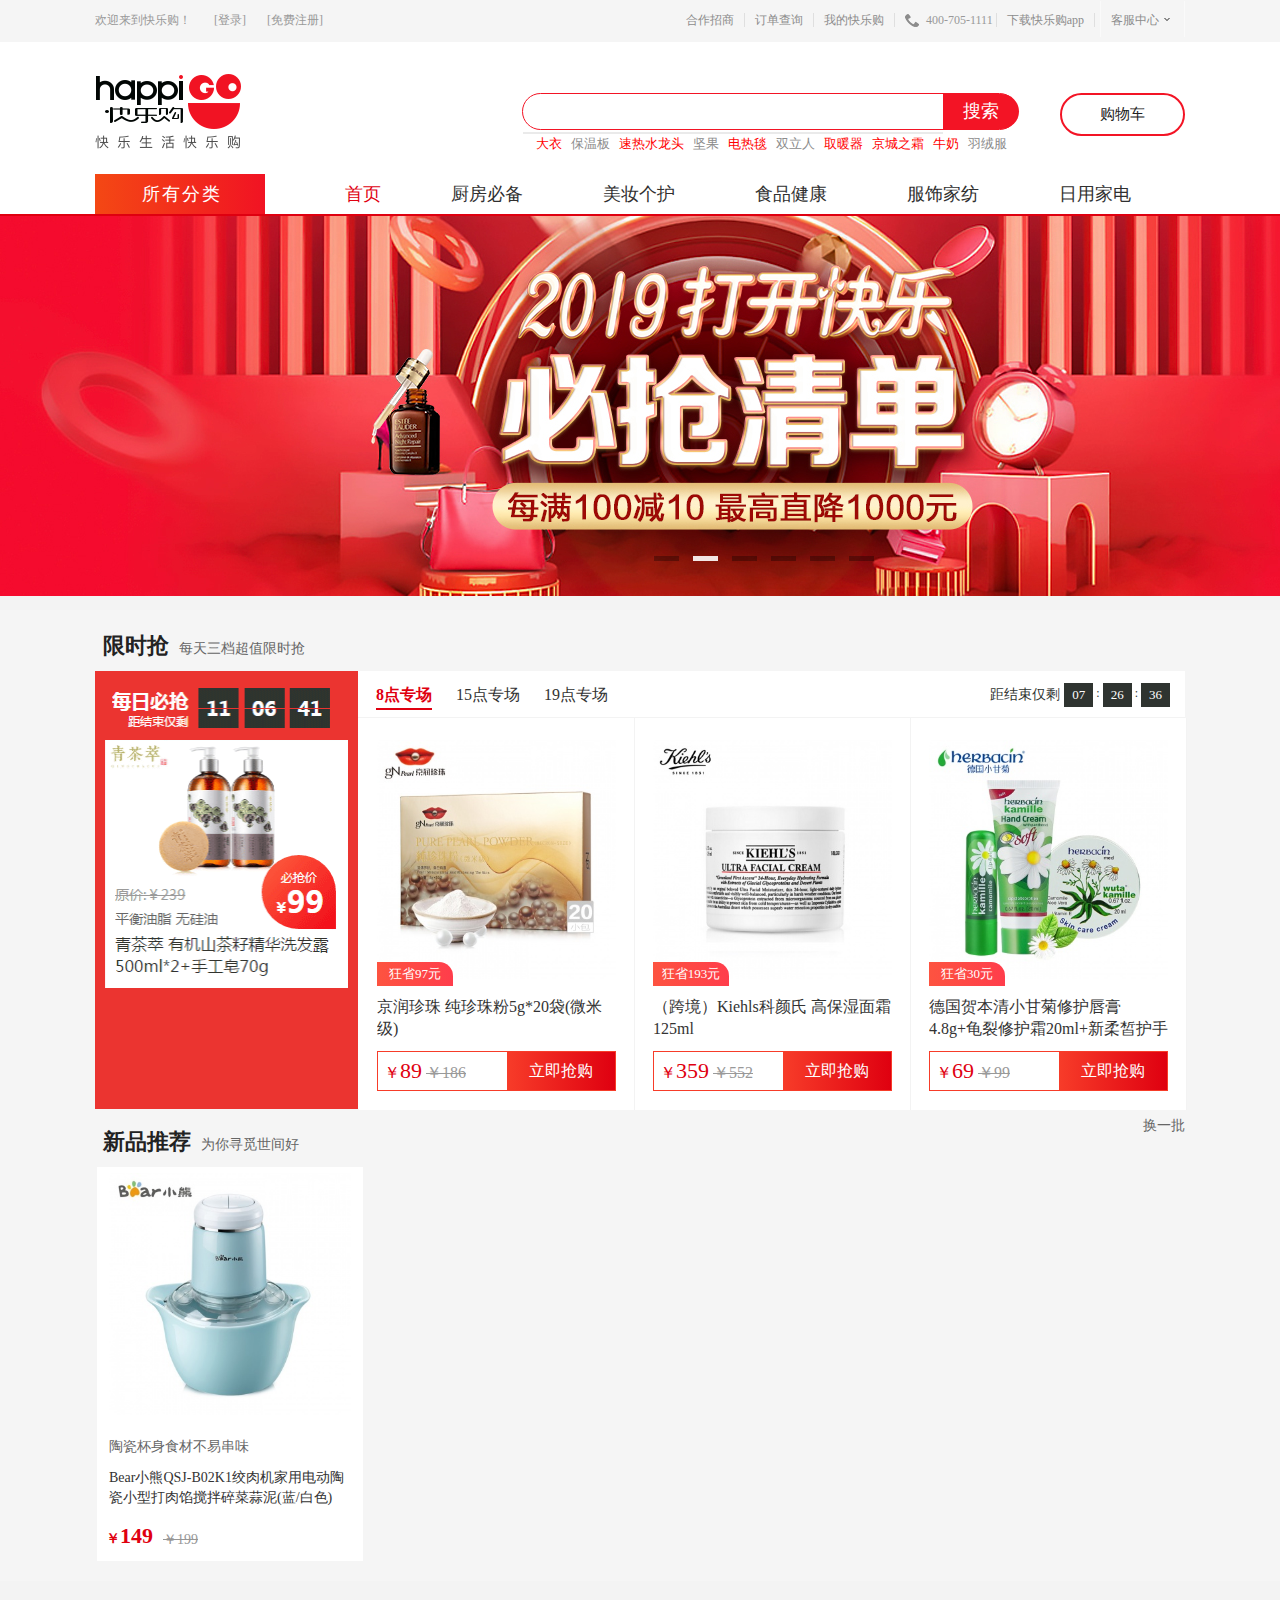
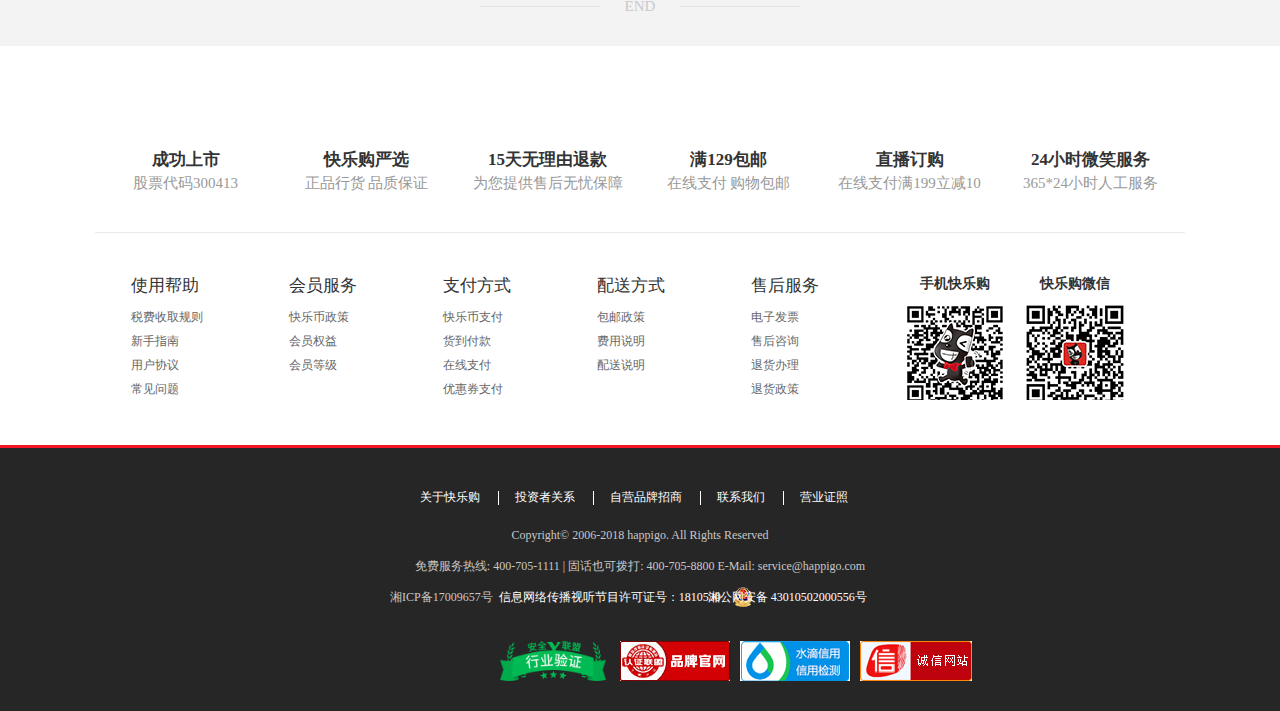
==== commit 824138d8: "分类厨具+美妆" ====
--- a/index.html
+++ b/index.html
@@ -12,7 +12,6 @@
 	<script src="js/jquery.min.js"></script>
 	<script src="js/public.js"></script>
 	<script src="js/index.js"></script>
-	<!-- <script src="js/search.js"></script> -->
 
 </head>
 
@@ -69,11 +68,11 @@
 				<div class="search_input">
 					<i class="icon iconfont iconsearch"> </i>
 
-					<form id="form1">
-						<input autocomplete="off" hc="坚果"  id="keyword" class="txt_searchbox" type="text" name="keyword"
-						 value="">
-						<input class="btn_search" type="button" value="搜索">
-					</form>
+					<div id="form1">
+						<input id="keyword" class="txt_searchbox" type="text">
+						<input class="btn_search" type="button" value="搜索" >
+					</div>
+
 					<div class="search_his_list" >
 						<ul id="oul">
 							<!-- <li>
@@ -84,18 +83,17 @@
 					</div>
 				</div>
 				<div class="search_key">
-					<a href="#" target="_blank" title="大衣"><span style="color:#f00">大衣</span></a>
-					<a href="#" target="_blank" title="保温板"> 保温板</a>
-					<a href="#" target="_blank" title="速热水龙头"><span style="color:#f00">速热水龙头</span></a>
-					<a href="#" target="_blank" title="梦洁">梦洁</a>
-					<a href="#" target="_blank" title="电热毯"><span style="color:#f00">电热毯</span></a>
-					<a href="#" target="_blank" title="双立人">双立人</a>
-					<a href="#" target="_blank" title="破壁机">破壁机</a>
-					<a href="#" target="_blank" title="取暖器"><span style="color:#f00">取暖器</span></a>
-					<a href="#" target="_blank" title="京城之霜"><span style="color:#f00">京城之霜</span></a>
-					<a href="#" target="_blank" title="康宁"><span style="color:#f00">康宁</span></a>
-					<a href="#" target="_blank" title="牛奶"><span style="color:#f00">牛奶</span></a>
-					<a href="#" target="_blank" title="羽绒服">羽绒服</a>
+					<a href="cloth.html" target="_blank" title="大衣"><span style="color:#f00">大衣</span></a>
+					<a href="life.html" target="_blank" title="保温板"> 保温板</a>
+					<a href="cook.html" target="_blank" title="速热水龙头"><span style="color:#f00">速热水龙头</span></a>
+					<a href="food.html" target="_blank" title="坚果">坚果</a>
+					<a href="life.html" target="_blank" title="电热毯"><span style="color:#f00">电热毯</span></a>
+					<a href="cook.html" target="_blank" title="双立人">双立人</a>
+					<!-- <a href="#" target="_blank" title="破壁机">破壁机</a> -->
+					<a href="life.html" target="_blank" title="取暖器"><span style="color:#f00">取暖器</span></a>
+					<a href="makeup.html" target="_blank" title="京城之霜"><span style="color:#f00">京城之霜</span></a>
+					<a href="food.html" target="_blank" title="牛奶"><span style="color:#f00">牛奶</span></a>
+					<a href="cloth.html" target="_blank" title="羽绒服">羽绒服</a>
 				</div>
 			</div>
 			<div class="h_c_right">
@@ -116,13 +114,36 @@
 							<a href="#"><i class="iconfont b_down"></i>所有分类</a>
 						</li>
 						<li class="home  on"><a href="/">首页</a></li>
-						<li><a href="#">TV直播</a></li>
-						<li><a href="category.html">厨房必备</a></li>
-						<li><a href="category1.html">美妆个护</a></li>
-						<li><a href="category2.html">食品健康</a></li>
-						<li><a href="category3.html">服饰家纺</a></li>
-						<li><a href="category4.html">日用家电</a></li>
+						<!-- <li><a href="#">TV直播</a></li> -->
+						<li><a href="cook.html">厨房必备</a></li>
+						<li><a href="makeup.html">美妆个护</a></li>
+						<li><a href="food.html">食品健康</a></li>
+						<li><a href="cloth.html">服饰家纺</a></li>
+						<li><a href="life.html">日用家电</a></li>
 					</ul>
+
+					<script>
+						$('input[type=button]').click(function(){
+							// alert($('.txt_searchbox').val().indexOf('厨房'))
+							if($('.txt_searchbox').val().indexOf('厨房') != -1){
+								location.href = 'cook.html'
+							} else if ($('.txt_searchbox').val().indexOf('美妆') != -1){
+								location.href = 'makeup.html'
+							} else if ($('.txt_searchbox').val().indexOf('食品') != -1){
+								location.href = 'food.html'
+							} else if ($('.txt_searchbox').val().indexOf('服饰') != -1){
+								location.href = 'cloth.html'
+							} else if ($('.txt_searchbox').val().indexOf('衣服') != -1){
+								location.href = 'cloth.html'
+							} else if ($('.txt_searchbox').val().indexOf('日用') != -1){
+								location.href = 'life.html'
+							} else if ($('.txt_searchbox').val().indexOf('家电') != -1){
+								location.href = 'life.html'
+							} else {
+								alert('找不到该商品！')
+							}
+						})
+					</script>
 					<!--首页分类-->
 					<div class="index_type" style="display: none;">
 						<ul class="index_type_ul">
@@ -940,7 +961,7 @@
 			</div> -->
 
 			<!--end线-->
-			<div class="type2_h2" id="myend" style="">
+			<div class="type2_h2" id="myend" >
 				<div class="h2_center">
 					<h2 class="c">END</h2>
 					<div class="center_line"></div>
@@ -1095,8 +1116,8 @@
 		</div>
 	</div>
 
-	<script src="js/public.js"></script>
 	<script src="js/index1.js"></script>
 	<script src="js/search.js"></script>
+
 </body>
 </html>
--- a/css/header.css
+++ b/css/header.css
@@ -1,29 +1,4 @@
-html,body,ul,li,h1,h2,h3,h4,h5,h6,p,form,fieldset,legend,img,dt,dd,dl,figure,figcaption{
-    margin:0;
-    padding: 0;
-}
-strong,b{
-    font-weight: normal;
-}
-a,u{
-    text-decoration: none;
-}
-h1,h2,h3,h4,h5,h6{
-    font-weight: normal;
-    font-size: 16px;
-}
-i,em{
-    font-style: normal;
-}
-ul,ol,li{
-    list-style: none;
-}
-img{
-    border:0;display:block;
-}
-input{
-    outline:none;
-}
+
 .header_top,.header_center,.nav,.footer0,.footer_help,.b1{
     width: 1090px;
     margin: 0 auto;
@@ -279,7 +254,7 @@
 }
 .nav li {
 	 float: left;
-	 padding: 0 30px;
+	 padding: 0 40px;
 	 position: relative;
 	 height: 40px;
 	 line-height:40px;
@@ -297,17 +272,17 @@
  }
 .nav .li_all_type a, .nav .li_all_type a:link, .nav .li_all_type a:visited {
 	color: #fff;
-	font-size: 16px;
+	font-size: 18px;
 	letter-spacing: 2px;
 }
-.nav .home { padding: 0 30px 0 60px; }
+.nav .home { padding: 0 30px 0 80px; }
 .nav li a {
 	color: #303030;
-	font-size: 16px;
+	font-size: 18px;
 }
 .nav li a:hover { color: #df0010; }
 .nav li .b_down {
-	font-size: 15px;
+	font-size: 18px;
 	margin-right: 10px;
 	margin-left: 21px;
 }
@@ -450,3 +425,8 @@
 .index_type_ul .cur a.type_color {
 	color: #ce4261;
 }
+
+.nav .on a{
+	color: #DF0010;
+}
+
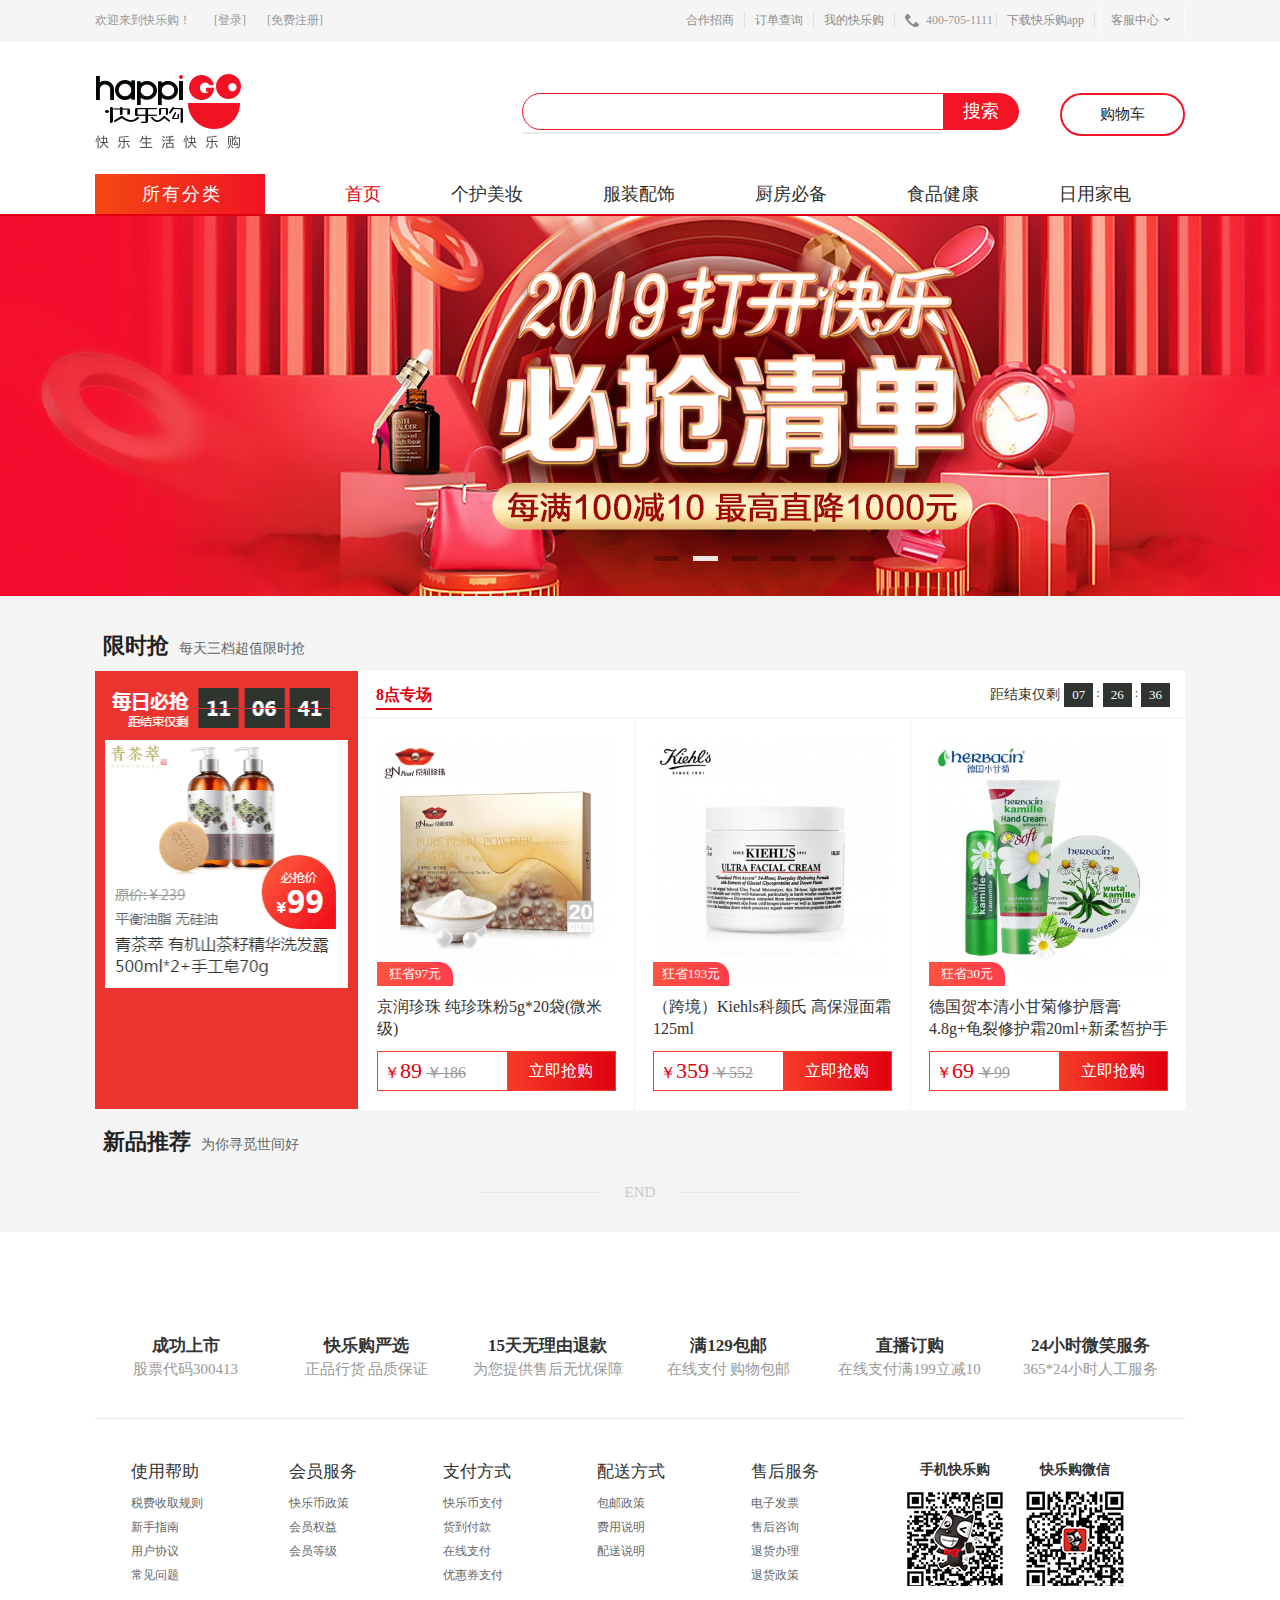
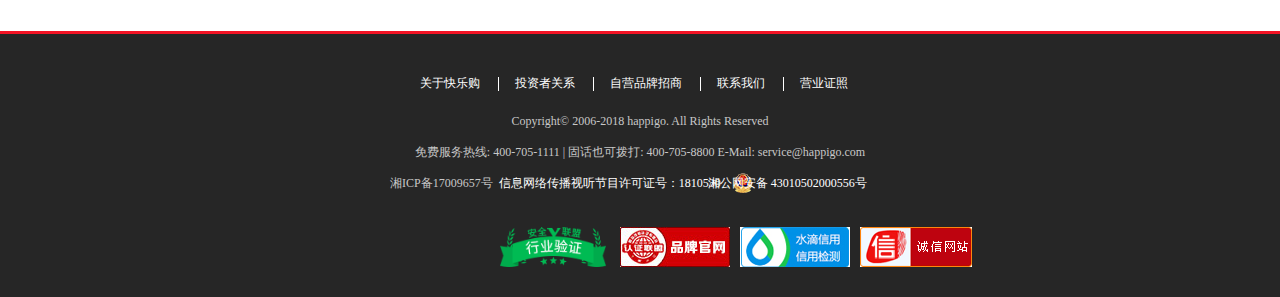
==== commit 35eb87d4: "搜索" ====
--- a/index.html
+++ b/index.html
@@ -82,19 +82,6 @@
 						</ul>
 					</div>
 				</div>
-				<div class="search_key">
-					<a href="cloth.html" target="_blank" title="大衣"><span style="color:#f00">大衣</span></a>
-					<a href="life.html" target="_blank" title="保温板"> 保温板</a>
-					<a href="cook.html" target="_blank" title="速热水龙头"><span style="color:#f00">速热水龙头</span></a>
-					<a href="food.html" target="_blank" title="坚果">坚果</a>
-					<a href="life.html" target="_blank" title="电热毯"><span style="color:#f00">电热毯</span></a>
-					<a href="cook.html" target="_blank" title="双立人">双立人</a>
-					<!-- <a href="#" target="_blank" title="破壁机">破壁机</a> -->
-					<a href="life.html" target="_blank" title="取暖器"><span style="color:#f00">取暖器</span></a>
-					<a href="makeup.html" target="_blank" title="京城之霜"><span style="color:#f00">京城之霜</span></a>
-					<a href="food.html" target="_blank" title="牛奶"><span style="color:#f00">牛奶</span></a>
-					<a href="cloth.html" target="_blank" title="羽绒服">羽绒服</a>
-				</div>
 			</div>
 			<div class="h_c_right">
 				<a href="#" class="h_c_r_car">
@@ -113,45 +100,22 @@
 						<li class="li_all_type">
 							<a href="#"><i class="iconfont b_down"></i>所有分类</a>
 						</li>
-						<li class="home  on"><a href="/">首页</a></li>
-						<!-- <li><a href="#">TV直播</a></li> -->
+						<li class="home  on"><a href="#">首页</a></li>
+						<li><a href="makeup.html">个护美妆</a></li>
+						<li><a href="cloth.html">服装配饰</a></li>
 						<li><a href="cook.html">厨房必备</a></li>
-						<li><a href="makeup.html">美妆个护</a></li>
 						<li><a href="food.html">食品健康</a></li>
-						<li><a href="cloth.html">服饰家纺</a></li>
 						<li><a href="life.html">日用家电</a></li>
 					</ul>
 
-					<script>
-						$('input[type=button]').click(function(){
-							// alert($('.txt_searchbox').val().indexOf('厨房'))
-							if($('.txt_searchbox').val().indexOf('厨房') != -1){
-								location.href = 'cook.html'
-							} else if ($('.txt_searchbox').val().indexOf('美妆') != -1){
-								location.href = 'makeup.html'
-							} else if ($('.txt_searchbox').val().indexOf('食品') != -1){
-								location.href = 'food.html'
-							} else if ($('.txt_searchbox').val().indexOf('服饰') != -1){
-								location.href = 'cloth.html'
-							} else if ($('.txt_searchbox').val().indexOf('衣服') != -1){
-								location.href = 'cloth.html'
-							} else if ($('.txt_searchbox').val().indexOf('日用') != -1){
-								location.href = 'life.html'
-							} else if ($('.txt_searchbox').val().indexOf('家电') != -1){
-								location.href = 'life.html'
-							} else {
-								alert('找不到该商品！')
-							}
-						})
-					</script>
 					<!--首页分类-->
 					<div class="index_type" style="display: none;">
 						<ul class="index_type_ul">
 							<li class="li_has_down">
-								<a class="type_color" target="_blank" href="#">
+								<a class="type_color" target="_blank" href="makeup.html">
 									<i class="iconfont i_type i_type_mwcf"></i> &nbsp 个护美妆 &nbsp<i class="iconfont icontypearrow"></i>
 								</a>
-								<div class="nav_type_list" style="display: none;">
+								<!-- <div class="nav_type_list" style="display: none;">
 									<ul class="se_type">
 										<li class="ClearFix">
 											<a class="type_tit" href="#">面部护理<i class="iconfont"></i></a>
@@ -231,14 +195,13 @@
 											</div>
 										</li>
 									</ul>
-								</div>
+								</div> -->
 							</li>
 							<li class="li_has_down">
-								<!--食品健康 餐厨日用 服装配饰 布艺家纺 家电数码 品牌馆-->
-								<a class="type_color" target="_blank" href="#">
+								<a class="type_color" target="_blank" href="food.html">
 									<i class="iconfont i_type i_type_mwcf"></i> &nbsp 食品健康 &nbsp<i class="iconfont icontypearrow"></i>
 								</a>
-								<div class="nav_type_list" style="display: none;">
+								<!-- <div class="nav_type_list" style="display: none;">
 									<ul class="se_type">
 										<li class="ClearFix">
 											<a class="type_tit" href="#">饮料冲调<i class="iconfont"></i></a>
@@ -315,14 +278,13 @@
 											</div>
 										</li>
 									</ul>
-								</div>
+								</div> -->
 							</li>
 							<li class="li_has_down">
-								<!--食品健康 餐厨日用 服装配饰 布艺家纺 家电数码 品牌馆-->
-								<a class="type_color" target="_blank" href="#">
+								<a class="type_color" target="_blank" href="cook.html">
 									<i class="iconfont i_type i_type_mwcf"></i> &nbsp 餐厨日用 &nbsp<i class="iconfont icontypearrow"></i>
 								</a>
-								<div class="nav_type_list" style="display: none;">
+								<!-- <div class="nav_type_list" style="display: none;">
 									<ul class="se_type">
 										<li class="ClearFix">
 											<a class="type_tit" href="#">烹饪锅具<i class="iconfont"></i></a>
@@ -422,14 +384,13 @@
 											</div>
 										</li>
 									</ul>
-								</div>
+								</div> -->
 							</li>
 							<li class="li_has_down">
-								<!--食品健康 餐厨日用 服装配饰 布艺家纺 家电数码 品牌馆-->
-								<a class="type_color" target="_blank" href="#">
+								<a class="type_color" target="_blank" href="cloth.html">
 									<i class="iconfont i_type i_type_mwcf"></i> &nbsp 服装配饰 &nbsp<i class="iconfont icontypearrow"></i>
 								</a>
-								<div class="nav_type_list" style="display: none;">
+								<!-- <div class="nav_type_list" style="display: none;">
 									<ul class="se_type">
 										<li class="ClearFix">
 											<a class="type_tit" href="#">面部护理<i class="iconfont"></i></a>
@@ -509,14 +470,13 @@
 											</div>
 										</li>
 									</ul>
-								</div>
+								</div> -->
 							</li>
 							<li class="li_has_down">
-								<!--食品健康 餐厨日用 服装配饰 布艺家纺 家电数码 品牌馆-->
-								<a class="type_color" target="_blank" href="#">
-									<i class="iconfont i_type i_type_mwcf"></i> &nbsp 布艺家纺 &nbsp<i class="iconfont icontypearrow"></i>
+								<a class="type_color" target="_blank" href="life.html">
+									<i class="iconfont i_type i_type_mwcf"></i> &nbsp 家电数码 &nbsp<i class="iconfont icontypearrow"></i>
 								</a>
-								<div class="nav_type_list" style="display: none;">
+								<!-- <div class="nav_type_list" style="display: none;">
 									<ul class="se_type">
 										<li class="ClearFix">
 											<a class="type_tit" href="#">面部护理<i class="iconfont"></i></a>
@@ -596,13 +556,13 @@
 											</div>
 										</li>
 									</ul>
-								</div>
+								</div> -->
 							</li>
 							<li class="li_has_down">
 								<a class="type_color" target="_blank" href="#">
-									<i class="iconfont i_type i_type_mwcf"></i> &nbsp 家电数码 &nbsp<i class="iconfont icontypearrow"></i>
+									<i class="iconfont i_type i_type_mwcf"></i> &nbsp 布艺家纺 &nbsp<i class="iconfont icontypearrow"></i>
 								</a>
-								<div class="nav_type_list" style="display: none;">
+								<!-- <div class="nav_type_list" style="display: none;">
 									<ul class="se_type">
 										<li class="ClearFix">
 											<a class="type_tit" href="#">面部护理<i class="iconfont"></i></a>
@@ -682,14 +642,13 @@
 											</div>
 										</li>
 									</ul>
-								</div>
+								</div> -->
 							</li>
 							<li class="li_has_down">
-								<!--食品健康 餐厨日用 服装配饰 布艺家纺 家电数码 品牌馆-->
 								<a class="type_color" target="_blank" href="#">
 									<i class="iconfont i_type i_type_mwcf"></i> &nbsp &nbsp 品牌馆 &nbsp &nbsp<i class="iconfont icontypearrow"></i>
 								</a>
-								<div class="nav_type_list" style="display: none;">
+								<!-- <div class="nav_type_list" style="display: none;">
 									<ul class="se_type">
 										<li class="ClearFix">
 											<a class="type_tit" href="#">烹饪锅具<i class="iconfont"></i></a>
@@ -789,7 +748,7 @@
 											</div>
 										</li>
 									</ul>
-								</div>
+								</div> -->
 							</li>
 						</ul>
 					</div>
@@ -839,8 +798,8 @@
 						<div class="floor_title">
 							<ul class="floor_type">
 								<li class="on"><a href="javascript:;">8点专场</a></li>
-								<li><a href="javascript:;">15点专场</a></li>
-								<li><a href="javascript:;">19点专场</a></li>
+								<!-- <li><a href="javascript:;">15点专场</a></li>
+								<li><a href="javascript:;">19点专场</a></li> -->
 							</ul>
 							<div class="xsqg_djs" style="display:none">
 								距结束仅剩<span class="xsqg_djs_time djs_time" data-endtime="26796"><b class="djs_h">07</b><span>:</span><b class="djs_m">26</b><span>:</span><b
@@ -861,50 +820,50 @@
 								<ul class="xsqg_ul" style="width: 5244px; left: 0px; position: relative; overflow: hidden; padding: 0px; margin: 0px;">
 									<!--li_start已开始 li_wait 提前看 li_over 已经束-->
 									<li class="li_start hrefB" style="float: left; width: 239px;">
-										<a href="detalis.html?bid=5ca2274a44a2653320d67e3b" target="_blank" class="sxqg_img hrefA">
+										<a href="detalis.html?bid=5cad8db28e69c23a64c6e761" target="_blank" class="sxqg_img hrefA">
 											<img src="image/jrzz.jpg" style="display:inline" onerror="this.onerror=null;this.src='http://ecimg.happigo.com/resource/web/new_web/images/img_default_goods.png'">
 											<div class="xsqg_jbkuangsheng">狂省97元</div>
 										</a>
-										<a href="detalis.html?bid=5ca2274a44a2653320d67e3b" target="_blank" class="xsqg_title hrefA">
+										<a href="detalis.html?bid=5cad8db28e69c23a64c6e761" target="_blank" class="xsqg_title hrefA">
 											<p class="xsqg_title1">京润珍珠 纯珍珠粉5g*20袋(微米级)</p>
 										</a>
 										<div class="xsqg_btn">
 											<div class="xsqg_l"><span class="xsqg_p1">￥<strong>89</strong></span>
 												<span class="xsqg_p2">￥186</span>
 											</div>
-											<a href="detalis.html?bid=5ca2274a44a2653320d67e3b" target="_blank" class="xsqg_buy hrefA">立即抢购</a>
+											<a href="detalis.html?bid=5cad8db28e69c23a64c6e761" target="_blank" class="xsqg_buy hrefA">立即抢购</a>
 										</div>
 									</li>
 
 									<li class="li_start hrefB" style="float: left; width: 239px;">
-										<a href="detalis.html?bid=5ca2e1f2e9c4101f2059bf98" target="_blank" class="sxqg_img hrefA">
+										<a href="detalis.html?bid=5cad8f8d2d55f22df8ca9b9c" target="_blank" class="sxqg_img hrefA">
 											<img src="image/kr.jpg" style="display:inline" onerror="this.onerror=null;this.src='http://ecimg.happigo.com/resource/web/new_web/images/img_default_goods.png'">
 											<div class="xsqg_jbkuangsheng">狂省193元</div>
 										</a>
-										<a href="detalis.html?bid=5ca2e1f2e9c4101f2059bf98" target="_blank" class="xsqg_title hrefA">
+										<a href="detalis.html?bid=5cad8f8d2d55f22df8ca9b9c" target="_blank" class="xsqg_title hrefA">
 											<p class="xsqg_title1">（跨境）Kiehls科颜氏 高保湿面霜125ml</p>
 										</a>
 										<div class="xsqg_btn">
 											<div class="xsqg_l"><span class="xsqg_p1">￥<strong>359</strong></span>
 												<span class="xsqg_p2">￥552</span>
 											</div>
-											<a href="detalis.html?bid=5ca2e1f2e9c4101f2059bf98" target="_blank" class="xsqg_buy hrefA">立即抢购</a>
+											<a href="detalis.html?bid=5cad8f8d2d55f22df8ca9b9c" target="_blank" class="xsqg_buy hrefA">立即抢购</a>
 										</div>
 									</li>
 
 									<li class="li_start hrefB" style="float: left; width: 239px;">
-										<a href="detalis.html?bid=5ca2e251e9c4101f2059bf99" target="_blank" class="sxqg_img hrefA">
+										<a href="detalis.html?bid=5cad90002d55f22df8ca9b9d" target="_blank" class="sxqg_img hrefA">
 											<img src="image/xgj.jpg" style="display:inline" onerror="this.onerror=null;this.src='http://ecimg.happigo.com/resource/web/new_web/images/img_default_goods.png'">
 											<div class="xsqg_jbkuangsheng">狂省30元</div>
 										</a>
-										<a href="detalis.html?bid=5ca2e251e9c4101f2059bf99" target="_blank" class="xsqg_title hrefA">
+										<a href="detalis.html?bid=5cad90002d55f22df8ca9b9d" target="_blank" class="xsqg_title hrefA">
 											<p class="xsqg_title1">德国贺本清小甘菊修护唇膏4.8g+龟裂修护霜20ml+新柔皙护手霜20ml</p>
 										</a>
 										<div class="xsqg_btn">
 											<div class="xsqg_l"><span class="xsqg_p1">￥<strong>69</strong></span>
 												<span class="xsqg_p2">￥99</span>
 											</div>
-											<a href="detalis.html?bid=5ca2e251e9c4101f2059bf99" target="_blank" class="xsqg_buy hrefA">立即抢购</a>
+											<a href="detalis.html?bid=5cad90002d55f22df8ca9b9d" target="_blank" class="xsqg_buy hrefA">立即抢购</a>
 										</div>
 									</li>
 								</ul>
@@ -922,13 +881,13 @@
 					<div class="vedio_title ClearFix">
 						<div class="v_h2">
 							<p class="h2_top"><i></i>新品推荐<span>为你寻觅世间好</span></p>
-							<div class="change_goods" id="every_day_ajax" data-every-page="2"><i class="iconfont i_change_g"></i>换一批</div>
+							<!-- <div class="change_goods" id="every_day_ajax" data-every-page="2"><i class="iconfont i_change_g"></i>换一批</div> -->
 						</div>
 					</div>
 					<!--标题 end-->
 					<!--商品列表-->
 					<ul class="mryh_goods ClearFix floor_g_list" id="ul_every_day_data">
-						<li class="hrefB">
+						<!-- <li class="hrefB">
 							<a  class="div_a hrefA" target="_blank" href="detalis.html?bid=5ca2e2a8e9c4101f2059bf9a">
 								<div class="a_con4_list">
 									<p class="p_img">
@@ -944,7 +903,7 @@
 									<span class="price2"><del>￥199</del></span>
 								</p>
 							</a>
-						</li>
+						</li> -->
 					</ul>
 				</div>
 			</div>
